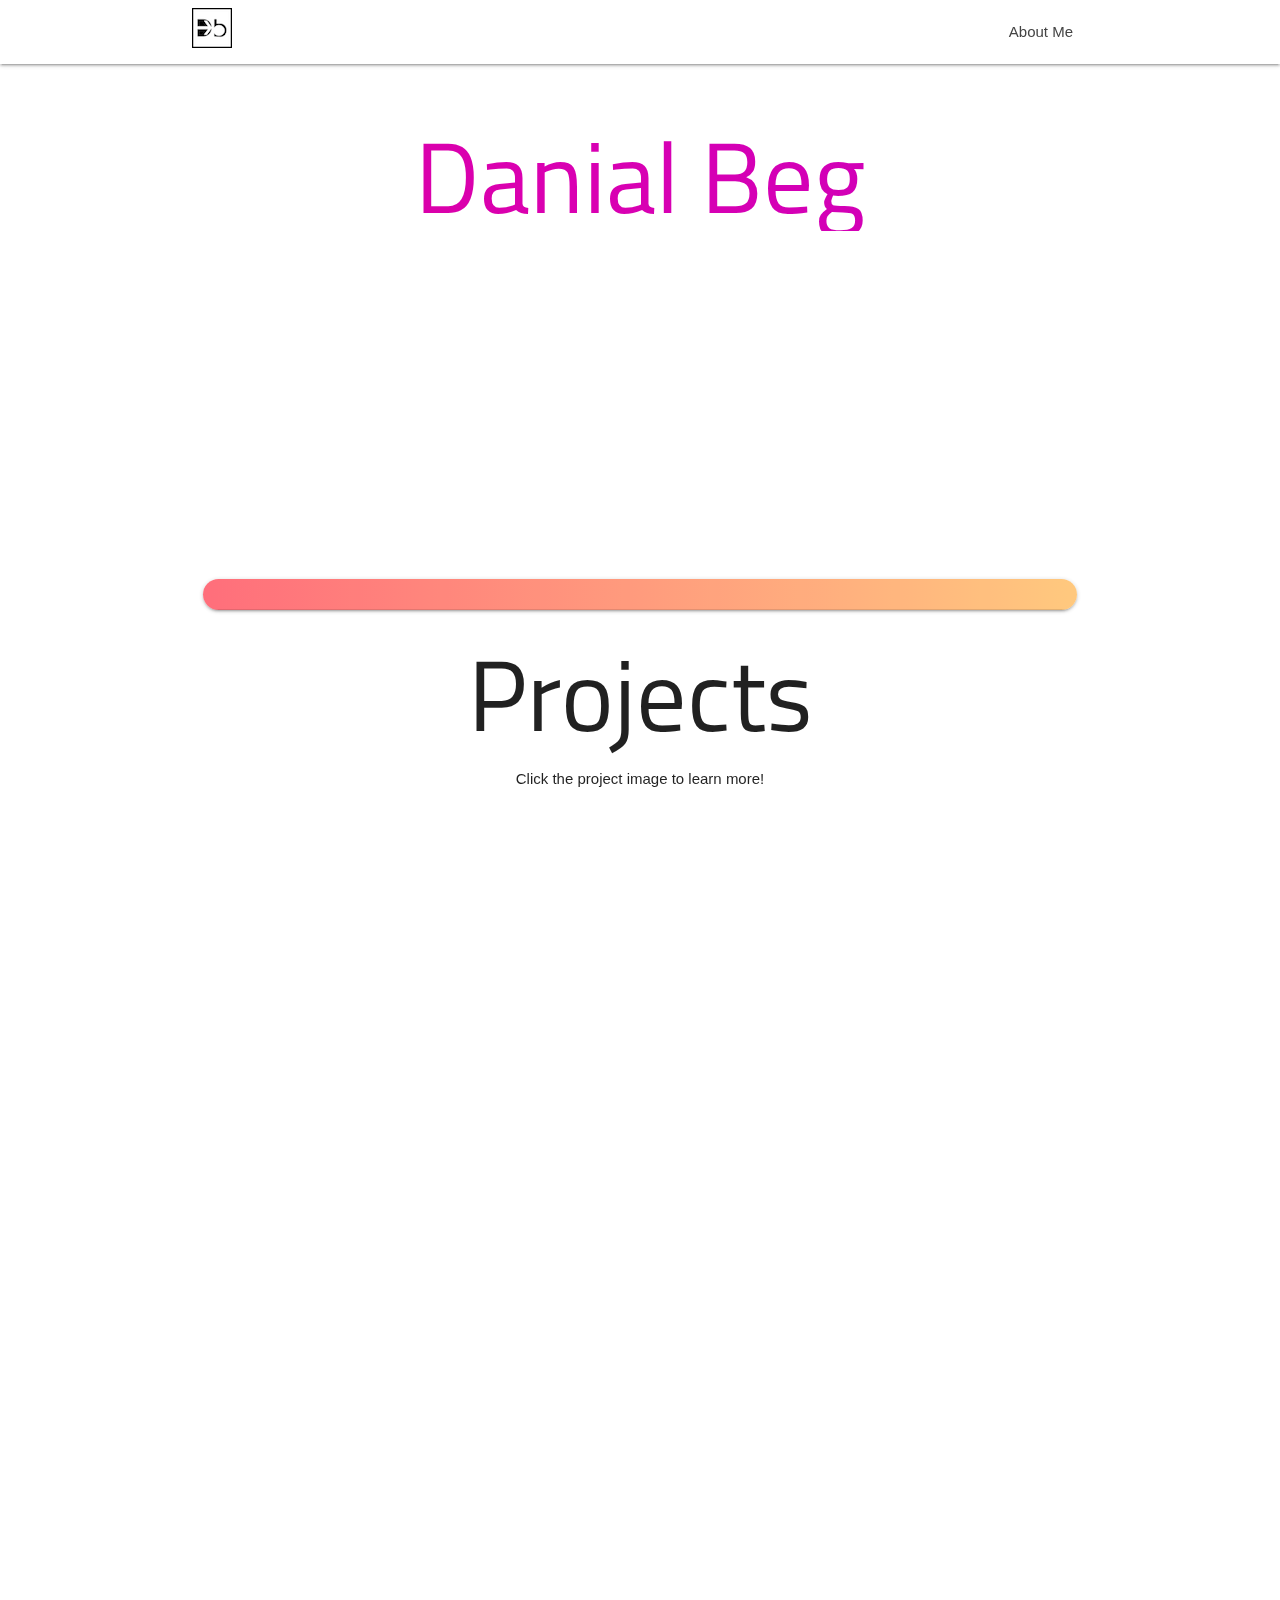
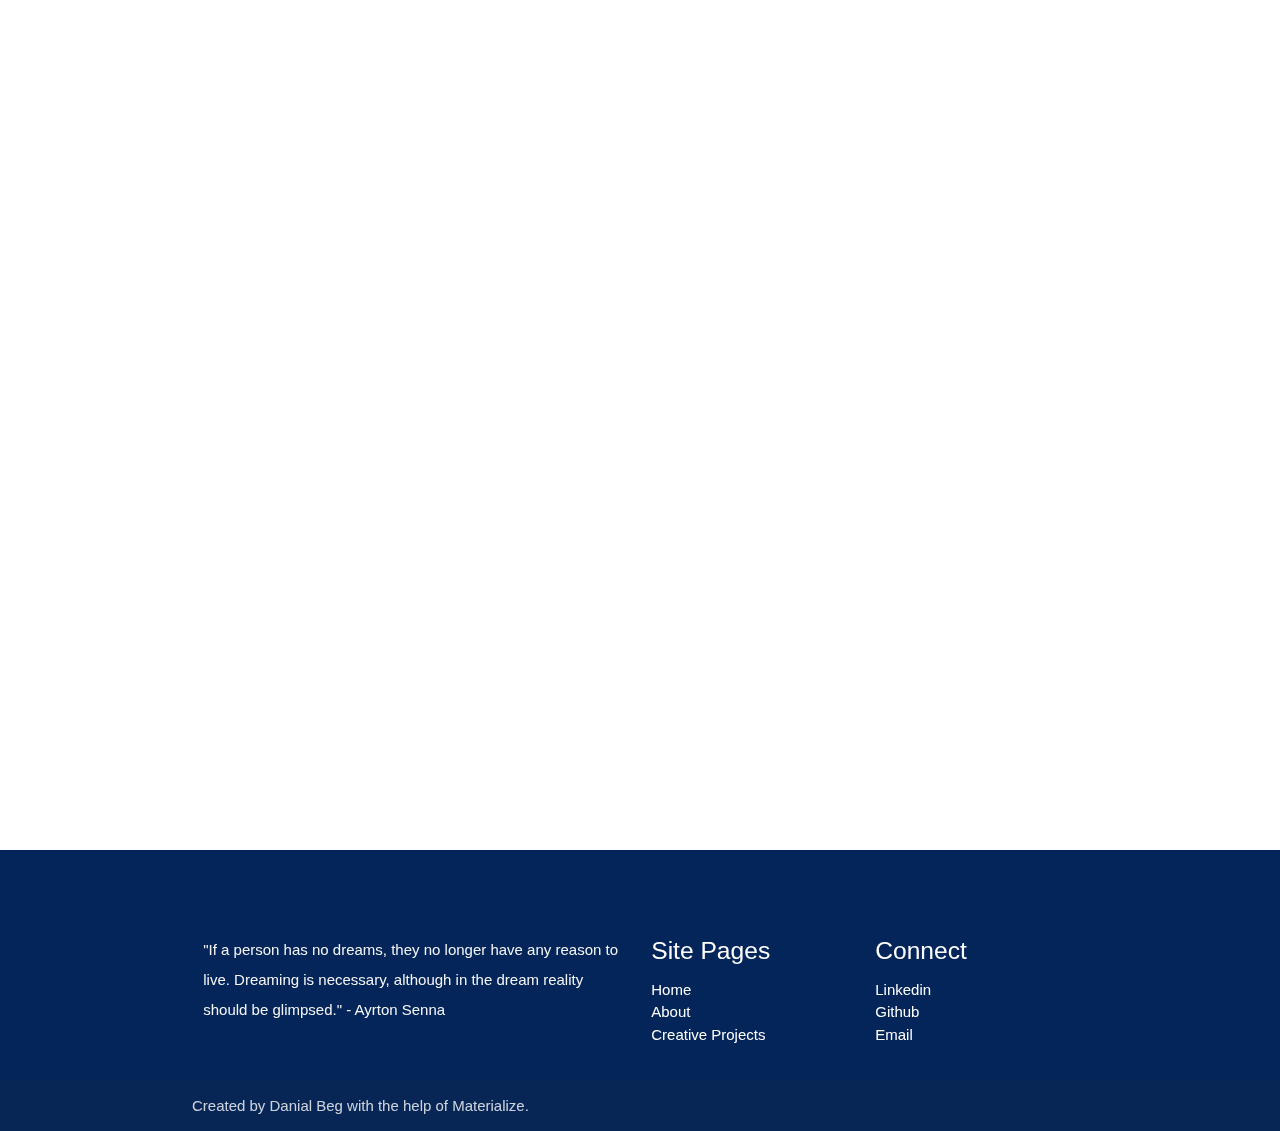
==== index.html @ c94c0625 "Particles Added" ====
<!DOCTYPE html>
<html lang="en">
<head>
  <meta http-equiv="Content-Type" content="text/html; charset=UTF-8"/>
  <meta name="viewport" content="width=device-width, initial-scale=1"/>
  <link rel="icon" href="icon.png">
  <title>Danial's Portfolio</title>

  <!-- CSS  -->
  <link href="https://fonts.googleapis.com/icon?family=Material+Icons" rel="stylesheet">
  <link href="css/materialize.css" type="text/css" rel="stylesheet" media="screen,projection"/>
  <link href="css/style.css" type="text/css" rel="stylesheet" media="screen,projection"/>
    <link href="css/animate.css" rel="stylesheet" />
  <link rel="stylesheet" href="https://use.fontawesome.com/releases/v5.4.2/css/all.css" integrity="sha384-/rXc/GQVaYpyDdyxK+ecHPVYJSN9bmVFBvjA/9eOB+pb3F2w2N6fc5qB9Ew5yIns" crossorigin="anonymous">
  <link href="https://fonts.googleapis.com/css?family=Indie+Flower" rel="stylesheet">
  <meta name="theme-color" content="#db5945">
<link href="https://fonts.googleapis.com/css?family=Titillium+Web:900" rel="stylesheet">
</head>

<body>  
  <nav class="white" role="navigation">
    <div class="nav-wrapper container">
      <a id="logo-container" href="index" class="brand-logo"><img class = "moveimage" src="site-logo.png" width = "40" height = "40"></a>
      <ul class="right hide-on-med-and-down">
        <li><a href="about">About Me</a></li>
      </ul>

      <ul id="nav-mobile" class="sidenav">
        <li><a href="index">Home</a></li>
        <li><a href="about">About Me</a></li> 
      </ul>
      <a href="#" data-target="nav-mobile" class="sidenav-trigger"><i class="material-icons">menu</i></a>
    </div>
  </nav>


  <div id="index-banner" class="parallax-container" >
    <div class="section no-pad-bot">
      <div class="container">
        <br><br>
        <h1 class="header center white-text intro ">Danial Beg</h1>
        <div class="row center">
          <h5 class="header col s12 light">Here you will find a collection of some of my interests. Everything from Computer Science projects to hobbies such as car photography and film making.</h5>
          
        </div>
        <div class="row center">
          <!-- <a href="http://materializecss.com/getting-started.html" id="download-button" class="btn-large waves-effect waves-light teal lighten-1">Get Started</a> -->
        </div>
        <br><br>

      </div>
    </div>
    <div class="parallax"><img class="blur-me" src="home.jpg" width = "1440" height = "960"></div>
  </div>

  <div class="container wow">
    <div class="section">

      <div class="row">
        <div class="col s12 center">
          <table align="center" class="options-contact z-depth-1 animated pulse wow">
            <tr>
              <td class="contact-btn">
                <a href="https://www.linkedin.com/in/danial-beg-b476b1109/" target="_blank" class="white-text">
                      <i class="fab fa-linkedin"></i>
                  </a>
              </td>
              <td class="contact-btn">
                <a href="https://github.com/DanialBeg/" target="_blank" class="white-text">
                      <i class="fab fa-github"></i>
                  </a>
              </td>
              <td class="contact-btn">
                <a href="mailto:dbeg001@ucr.edu" class="white-text">
                      <i class="fas fa-envelope"></i>
                  </a>
              </td>

            </tr>
          </table>
          <h3><i class="mdi-content-send brown-text"></i></h3>
          <h4 class="important-text" id="project-header">Projects</h4>
          <p class="middle-align light"> Click the project image to learn more! </p>
          <br>
          <br>
          <div class="z-depth-2 round-corner padding-def gold-border-sect  animated pulse wow">
            <p>
              <a href="https://github.com/DanialBeg/SunTracking" target = "_blank">
              <i class="fas fa-sun sun"></i>
              </a>
              <h4 class = "center white-text important-text">Sun Tracking UCSD</h4>
            </p>
            <p class="middle-align light white-text"> This is a project I did in the my summer of my senior year in highschool. I worked at a lab in the Center of Energy Research (CER) at 
            UCSD. There I was tasked on working on a team in making a program that tracked the sun throughout the day. This system would be utilizied to help predict weather as 
            well-continued objects blocking the sun would be read in by this system. We utilized Python to make a computer webcam distnguish the sun from other objects (clouds
            and such) using Computer Vision (CV). </p>
            <i class="fab fa-python white-text lang-used"></i>
          </div>
          <br>
          <br>
          <div class="z-depth-2 round-corner padding-def tc-border-sect animated pulse wow">
          <p>
            <a href="http://technologicoders.weebly.com/" target = "_blank">
            <img border="0" alt="Technologicoders" src="tc.png" width="100" height="100">
            </a>
            <h4 class = "center white-text important-text">Technologicoders</h4>
          </p>
          <p class="middle-align light white-text"> Worked with a group of (mostly underprivileged) kids to help expand their knowledge
          about technology (software and hardware). I also organized workshops where kids were taught how to build a computer and organized private tutoring lessons to help them learn coding languages such as Java and Python. Computer Science is becoming such an important field that I think everyone should have exposure to it, 
          even people who might not have a computer in their house.</p>
            <i class="fab fa-python white-text lang-used"></i>
            <i class="fab fa-java white-text lang-used"></i>

        </div>
          <br>
          <br>
          <div class="z-depth-2 round-corner padding-def black-border-sect animated pulse wow">
          <p>
            <a href="https://www.instagram.com/hyperchargedvideos/" target = "_blank">
            <img border="0" alt="Hypercharged" src="hypercharged.png" width="100" height="100">
            </a>
            <h4 class = "center white-text important-text">Hypercharged</h4>
          </p>
            <p class="middle-align light white-text"> This is a media group that I started with some of my highschool friends centered around something we all were passionate about: cars.
            Hypercharged makes YouTube videos and also does automotive photography (most of the work is on Instagram, click the link to check it out!). I am responsible for the
          majority of the video editing as well as photography for the group's Instagram. </p>
          <i class="fab fa-youtube white-text lang-used"></i>

      </div>
        </div>
      </div>

    </div>
  </div>

    <div class="parallax-container valign-wrapper">
    <div class="section no-pad-bot">
      <div class="container">
        <div class="row center">
          <h5 class="header col s12 light"></h5>
        </div>
      </div>
    </div>
    <div class="parallax"><img src="homeLower.jpg" width = "1440" height = "960" alt="Unsplashed background img 2"></div>
  </div>

  <!-- <div class="container">
    <div class="section">
  
      <div class="row">
        <div class="col s12 m4">
          <div class="icon-block">
            <h2 class="center brown-text"><i class="material-icons">flash_on</i></h2>
            <h5 class="center">Speeds up development</h5>

            <p class="light">We did most of the heavy lifting for you to provide a default stylings that incorporate our custom components. Additionally, we refined animations and transitions to provide a smoother experience for developers.</p>
          </div>
        </div>

        <div class="col s12 m4">
          <div class="icon-block">
            <h2 class="center brown-text"><i class="material-icons">group</i></h2>
            <h5 class="center">User Experience Focused</h5>

            <p class="light">By utilizing elements and principles of Material Design, we were able to create a framework that incorporates components and animations that provide more feedback to users. Additionally, a single underlying responsive system across all platforms allow for a more unified user experience.</p>
          </div>
        </div>

        <div class="col s12 m4">
          <div class="icon-block">
            <h2 class="center brown-text"><i class="material-icons">settings</i></h2>
            <h5 class="center">Easy to work with</h5>

            <p class="light">We have provided detailed documentation as well as specific code examples to help new users get started. We are also always open to feedback and can answer any questions a user may have about Materialize.</p>
          </div>
        </div>
      </div>

    </div>
  </div> -->
<div  id="particles-js">
</div>
<footer class="page-footer navyblue" >
    <div class="container">
      <div class="row">
        <div class="col l6 s12">
          <p class="grey-text text-lighten-4">"If a person has no dreams, they no longer have any reason to live. Dreaming is necessary, although in the dream reality should be glimpsed." - Ayrton Senna</p>


        </div>
        <div class="col l3 s12">
          <h5 class="white-text">Site Pages</h5>
          <ul>
            <li><a class="white-text" href="index">Home</a></li>
            <li><a class="white-text" href="about">About</a></li>
            <li><a class="white-text" href="creative">Creative Projects</a></li>
            <!-- <li><a class="white-text" href="#!">Link 4</a></li> -->
          </ul>
        </div>
        <div class="col l3 s12">
          <h5 class="white-text">Connect</h5>
          <ul>
            <li><a class="white-text" href="https://www.linkedin.com/in/danial-beg-b476b1109/" target = "_blank">Linkedin</a></li>
            <li><a class="white-text" href="https://github.com/DanialBeg" target = "_blank">Github</a></li>
            <li><a class="white-text" href="mailto:dbeg001@ucr.edu">Email</a></li>
            <!--<li><a class="white-text" href="#!">Link 4</a></li>-->
          </ul>
        </div>
      </div>
    </div>
    <div class="footer-copyright">
      <div class="container">
      Created by Danial Beg with the help of Materialize.
      </div>
    </div>
  </footer>


  <!--  Scripts-->
  <script src="https://code.jquery.com/jquery-2.1.1.min.js"></script>
  <script src="js/materialize.js"></script>
  <script src="js/init.js"></script>
  <script src="https://cdnjs.cloudflare.com/ajax/libs/wow/1.1.2/wow.min.js"></script>
              <script>
              new WOW({
                      boxClass:     'wow',      // default
                      animateClass: 'animated', // default
                      offset:       200,   
                      mobile:       true,       // default
                      live:         true        // default
              }).init();

              </script>
  <script src="js/particles.js"></script>

  </body>
</html>
---- css/style.css ----
/* Custom Stylesheet */
/**
 * Use this file to override Materialize files so you can update
 * the core Materialize files in the future
 *
 * Made By MaterializeCSS.com
 */

nav ul a,
nav .brand-logo {
  color: #444;
}
html, body {
    max-width: 100%;
    overflow-x: hidden;
}
p {
  line-height: 2rem;
}

.sidenav-trigger {
  color: #26a69a;
}

.parallax-container {
  min-height: 380px;
  line-height: 0;
  /* height: auto !important; */
  color: rgba(255,255,255,.9);
  position: relative;

}

.moveimage
{
    position: relative;
    top: 5px;
}
.blur-me {
  filter: blur(6px);
}

.movepic
{
    position: relative;
    top: 50px;
}

  .parallax-container .section {
    width: 100%;
  }
#particles-js {
  background: #042559;
  height: 50px;
}
.navyblue {
    background: #042559;
}
 .intro {
  font-family: 'Titillium Web', sans-serif;
  font-size: 100px !important;
  color: #f35626;
  height: auto;
  background: linear-gradient(225deg, #ff0000, #ffb300, #ffe000, #00da1b, #009dda, #001fda, #a200da, #da00b1, #da003c);
  background-size: 1800% 1800%;
  -webkit-animation: hue-infinite 49s ease infinite;
  -moz-animation: hue-infinite 49s ease infinite;
  -o-animation: hue-infinite 49s ease infinite;
  animation: hue-infinite 49s ease infinite;

    -webkit-background-clip: text;
    -webkit-text-fill-color: transparent;
 }
.background1{
  min-height: 380px;
  line-height: 0;
  height: auto;
  color: rgba(255,255,255,.9);
  width: 100%;

}

@media only screen and (max-width : 992px) {
  .parallax-container .section {
    position: absolute;
    top: 40%;
  }
  #index-banner .section {
    top: 10%;
  }
}

@media only screen and (max-width : 600px) {
  #index-banner .section {
    top: 0;
  }
}

.icon-block {
  padding: 0 15px;
}
.icon-block .material-icons {
  font-size: inherit;
}

footer.page-footer {
  margin: 0;
}

.sun {
  color: white;
  font-size: 120px;
}

.options-contact {
  overflow: hidden;
  border-radius: 25px;
  background: #ff5f6d; /* fallback for old browsers */
  background: -webkit-linear-gradient(to right, #ff5f6d, #ffc371); /* Chrome 10-25, Safari 5.1-6 */
  background: linear-gradient(to right, #ff5f6d, #ffc371); /* W3C, IE 10+/ Edge, Firefox 16+, Chrome 26+, Opera 12+, Safari 7+ */
  transition: all 0.2s ease-in-out;
  opacity: 0.9;

}
@-webkit-keyframes hue-infinite {
    0%{background-position:73% 0%}
    50%{background-position:28% 100%}
    100%{background-position:73% 0%}
}
@-moz-keyframes hue-infinite {
    0%{background-position:73% 0%}
    50%{background-position:28% 100%}
    100%{background-position:73% 0%}
}
@-o-keyframes hue-infinite {
    0%{background-position:73% 0%}
    50%{background-position:28% 100%}
    100%{background-position:73% 0%}
}
@keyframes hue-infinite { 
    0%{background-position:73% 0%}
    50%{background-position:28% 100%}
    100%{background-position:73% 0%}
}
.options-contact:hover {
  opacity: 1;
  transition: all 0.2s ease-in-out;
}
.contact-btn {
  text-align: center;
  font-size: 35px;
}
.padding-def {
  padding: 10px !important;
}
.round-corner {
  border-radius: 15px !important;
}
.gold-border-sect {
    /*border: 3px solid #FFDF00;*/
    background: #F7971E;  /* fallback for old browsers */
    background: -webkit-linear-gradient(to right, #FFD200, #F7971E);  /* Chrome 10-25, Safari 5.1-6 */
    background: linear-gradient(to right, #FFD200, #F7971E); /* W3C, IE 10+/ Edge, Firefox 16+, Chrome 26+, Opera 12+, Safari 7+ */
}
.tc-border-sect {
  /*border: 3px solid #0071bb;*/
  background: #7F00FF;  /* fallback for old browsers */
  background: -webkit-linear-gradient(to top, #E100FF, #7F00FF);  /* Chrome 10-25, Safari 5.1-6 */
  background: linear-gradient(to top, #E100FF, #7F00FF); /* W3C, IE 10+/ Edge, Firefox 16+, Chrome 26+, Opera 12+, Safari 7+ */

}
.important-text {
  font-family: 'Titillium Web', sans-serif;
}
#project-header {
  font-size: 100px;
}
.lang-used {
  font-size: 35px !important;
}
.black-border-sect {
    /*border: 3px solid #000;*/
    background: #000000;  /* fallback for old browsers */
    background: -webkit-linear-gradient(to bottom, #434343, #000000);  /* Chrome 10-25, Safari 5.1-6 */
    background: linear-gradient(to bottom, #434343, #000000); /* W3C, IE 10+/ Edge, Firefox 16+, Chrome 26+, Opera 12+, Safari 7+ */

}
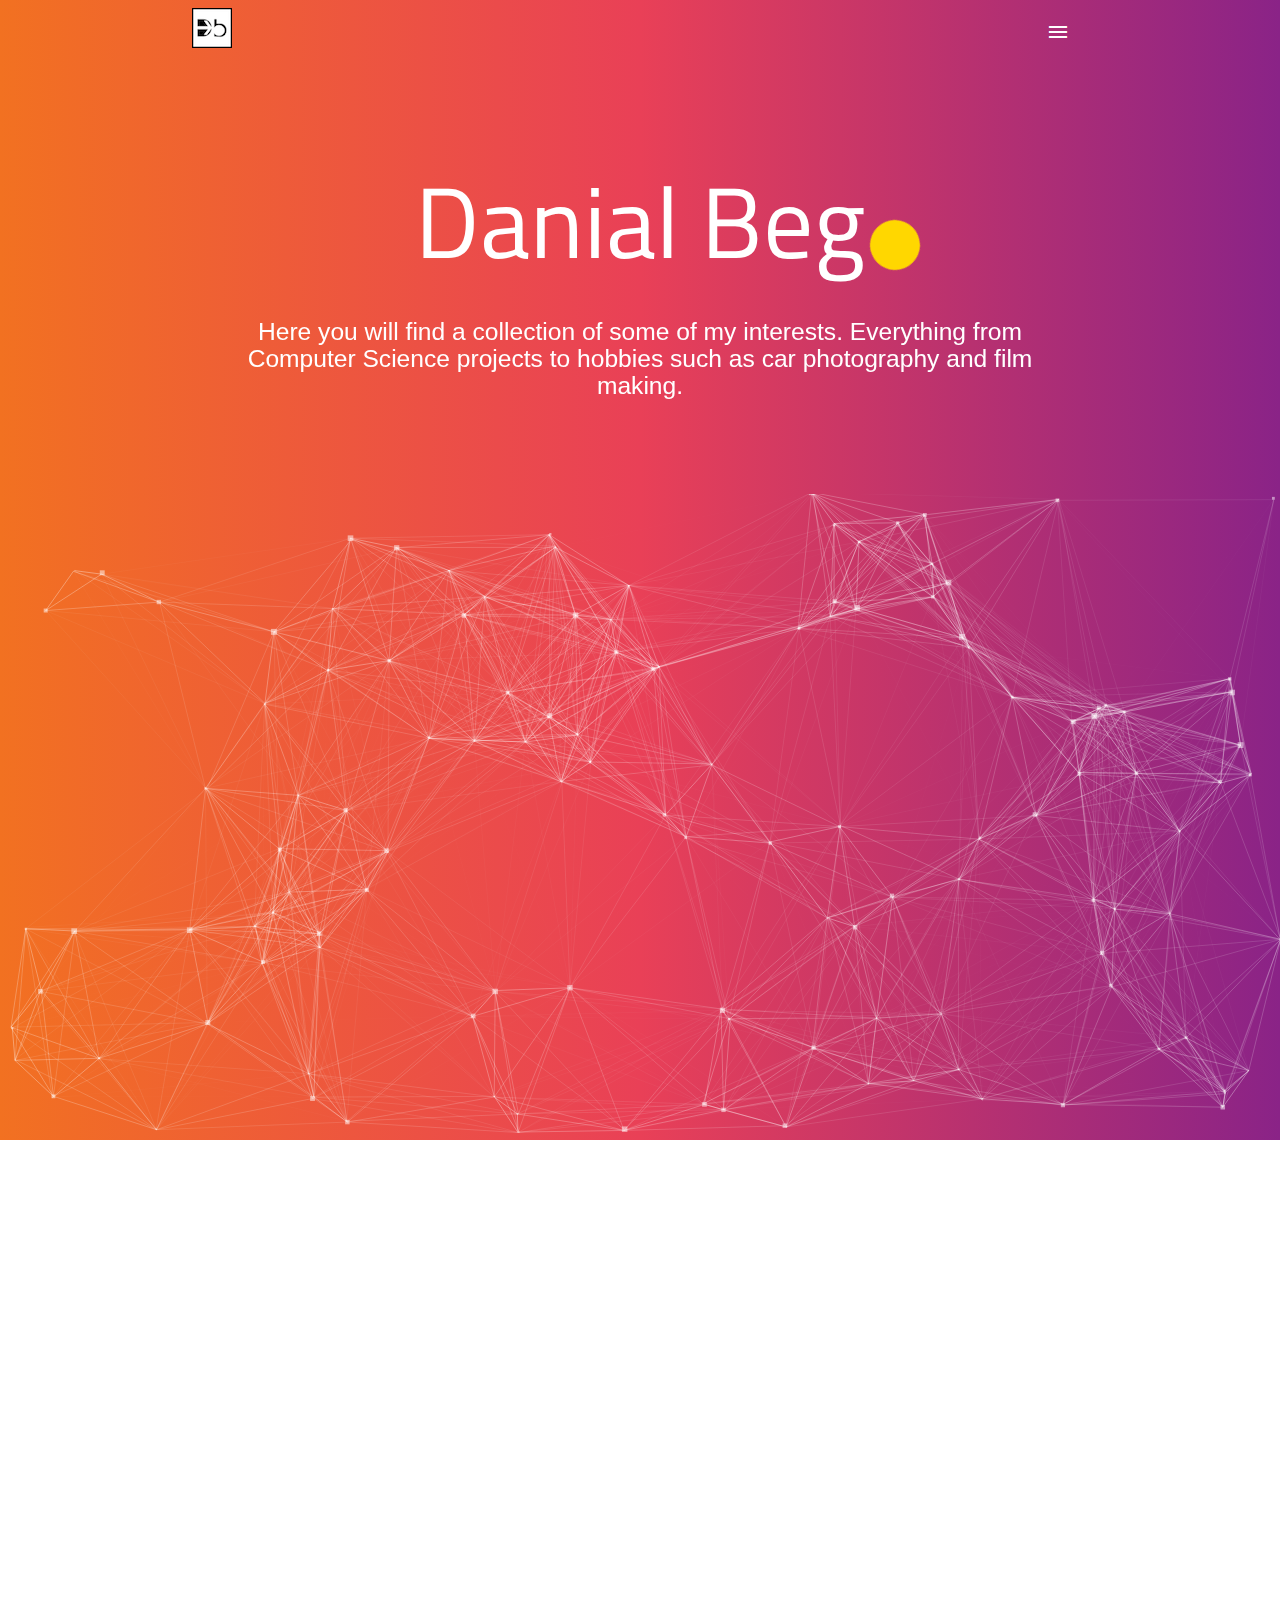
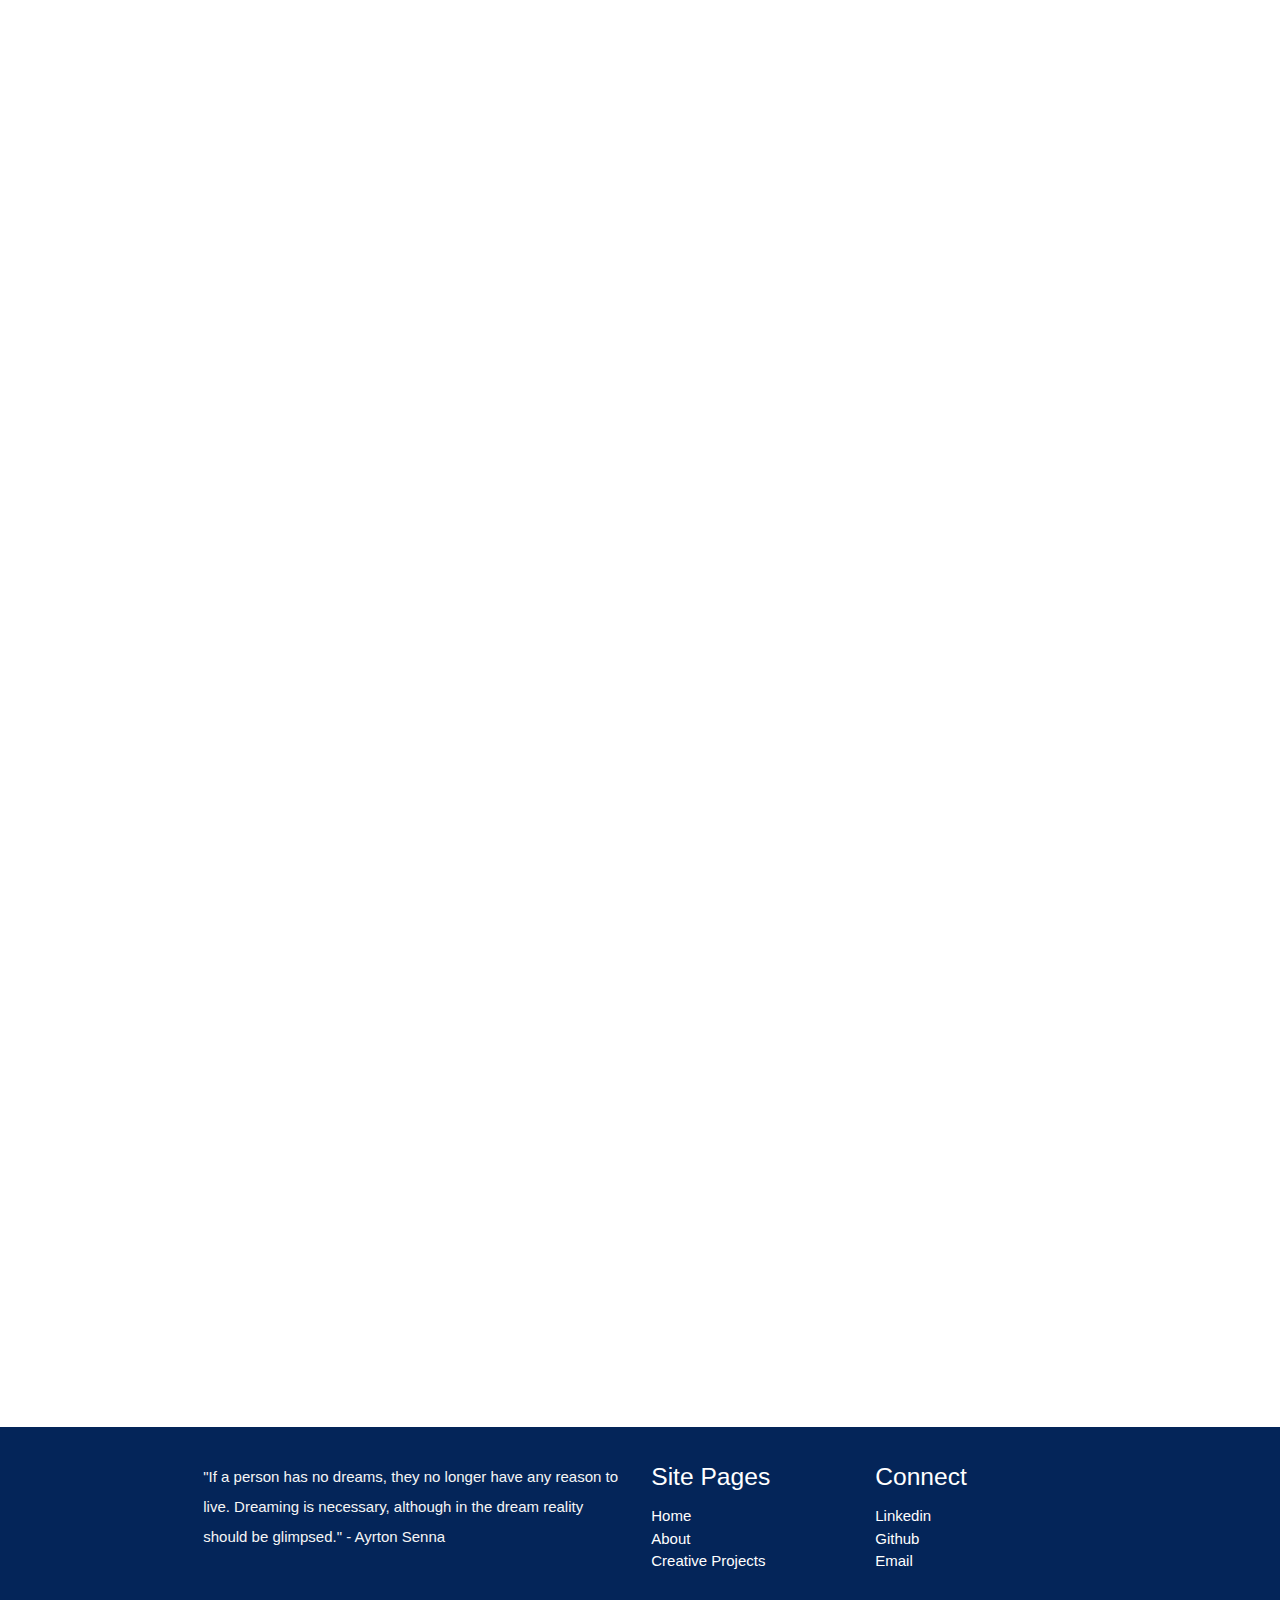
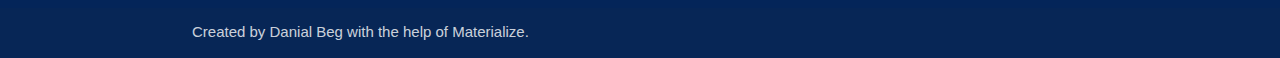
==== commit 8a2337cb: "Rellax & Scroll Features" ====
--- a/index.html
+++ b/index.html
@@ -13,34 +13,35 @@
     <link href="css/animate.css" rel="stylesheet" />
   <link rel="stylesheet" href="https://use.fontawesome.com/releases/v5.4.2/css/all.css" integrity="sha384-/rXc/GQVaYpyDdyxK+ecHPVYJSN9bmVFBvjA/9eOB+pb3F2w2N6fc5qB9Ew5yIns" crossorigin="anonymous">
   <link href="https://fonts.googleapis.com/css?family=Indie+Flower" rel="stylesheet">
-  <meta name="theme-color" content="#db5945">
+  <meta name="theme-color" content="#042559">
 <link href="https://fonts.googleapis.com/css?family=Titillium+Web:900" rel="stylesheet">
 </head>
 
 <body>  
-  <nav class="white" role="navigation">
+
+  <nav class="transparent" role="navigation">
     <div class="nav-wrapper container">
       <a id="logo-container" href="index" class="brand-logo"><img class = "moveimage" src="site-logo.png" width = "40" height = "40"></a>
-      <ul class="right hide-on-med-and-down">
-        <li><a href="about">About Me</a></li>
-      </ul>
+      
 
       <ul id="nav-mobile" class="sidenav">
         <li><a href="index">Home</a></li>
         <li><a href="about">About Me</a></li> 
       </ul>
-      <a href="#" data-target="nav-mobile" class="sidenav-trigger"><i class="material-icons">menu</i></a>
+      <a href="#" data-target="nav-mobile" class="sidenav-trigger show-on-large right"><i class="material-icons white-text">menu</i></a>
     </div>
   </nav>
 
 
-  <div id="index-banner" class="parallax-container" >
+  <div class="index-banner" id="particles-js" >
     <div class="section no-pad-bot">
-      <div class="container">
+<div class="circle" style="transform: translate3d(0px, -209px, 0px) rotate(45deg)">
+</div>
+      <div class="container rellax" data-rellax-speed="-4">
         <br><br>
-        <h1 class="header center white-text intro ">Danial Beg</h1>
+        <h1 class="header center white-text intro " >Danial Beg</h1>
         <div class="row center">
-          <h5 class="header col s12 light">Here you will find a collection of some of my interests. Everything from Computer Science projects to hobbies such as car photography and film making.</h5>
+          <h5 class="header col s12 light white-text">Here you will find a collection of some of my interests. Everything from Computer Science projects to hobbies such as car photography and film making.</h5>
           
         </div>
         <div class="row center">
@@ -50,9 +51,7 @@
 
       </div>
     </div>
-    <div class="parallax"><img class="blur-me" src="home.jpg" width = "1440" height = "960"></div>
   </div>
-
   <div class="container wow">
     <div class="section">
 
@@ -178,8 +177,7 @@
 
     </div>
   </div> -->
-<div  id="particles-js">
-</div>
+
 <footer class="page-footer navyblue" >
     <div class="container">
       <div class="row">
@@ -232,6 +230,7 @@
 
               </script>
   <script src="js/particles.js"></script>
+  <script src="js/rellax.js"></script>
 
   </body>
 </html>
--- a/css/style.css
+++ b/css/style.css
@@ -9,11 +9,31 @@
 nav ul a,
 nav .brand-logo {
   color: #444;
+
+}
+nav {
+   background: background: #8A2387;  /* fallback for old browsers */
+background: -webkit-linear-gradient(to right, #F27121, #E94057, #8A2387);  /* Chrome 10-25, Safari 5.1-6 */
+background: linear-gradient(to right, #F27121, #E94057, #8A2387); /* W3C, IE 10+/ Edge, Firefox 16+, Chrome 26+, Opera 12+, Safari 7+ */
+}
+.circle {
+  background: gold;
+  border-radius: 50%;
+  width: 50px;
+  height: 50px;
+  z-index: 1000;
+  position: absolute;
+  margin-left: 68%;
+  margin-top: 350px;
 }
 html, body {
-    max-width: 100%;
-    overflow-x: hidden;
-}
+  max-width: 100%;
+  overflow-x: hidden;
+}
+.transparent {
+  color: transparent;
+}
+
 p {
   line-height: 2rem;
 }
@@ -50,8 +70,9 @@
     width: 100%;
   }
 #particles-js {
-  background: #042559;
-  height: 50px;
+  background: background: #8A2387;  /* fallback for old browsers */
+background: -webkit-linear-gradient(to right, #F27121, #E94057, #8A2387);  /* Chrome 10-25, Safari 5.1-6 */
+background: linear-gradient(to right, #F27121, #E94057, #8A2387); /* W3C, IE 10+/ Edge, Firefox 16+, Chrome 26+, Opera 12+, Safari 7+ */
 }
 .navyblue {
     background: #042559;
@@ -61,6 +82,7 @@
   font-size: 100px !important;
   color: #f35626;
   height: auto;
+  /*
   background: linear-gradient(225deg, #ff0000, #ffb300, #ffe000, #00da1b, #009dda, #001fda, #a200da, #da00b1, #da003c);
   background-size: 1800% 1800%;
   -webkit-animation: hue-infinite 49s ease infinite;
@@ -70,6 +92,7 @@
 
     -webkit-background-clip: text;
     -webkit-text-fill-color: transparent;
+    */
  }
 .background1{
   min-height: 380px;
@@ -85,13 +108,13 @@
     position: absolute;
     top: 40%;
   }
-  #index-banner .section {
+  .index-banner .section {
     top: 10%;
   }
 }
 
 @media only screen and (max-width : 600px) {
-  #index-banner .section {
+  .index-banner .section {
     top: 0;
   }
 }
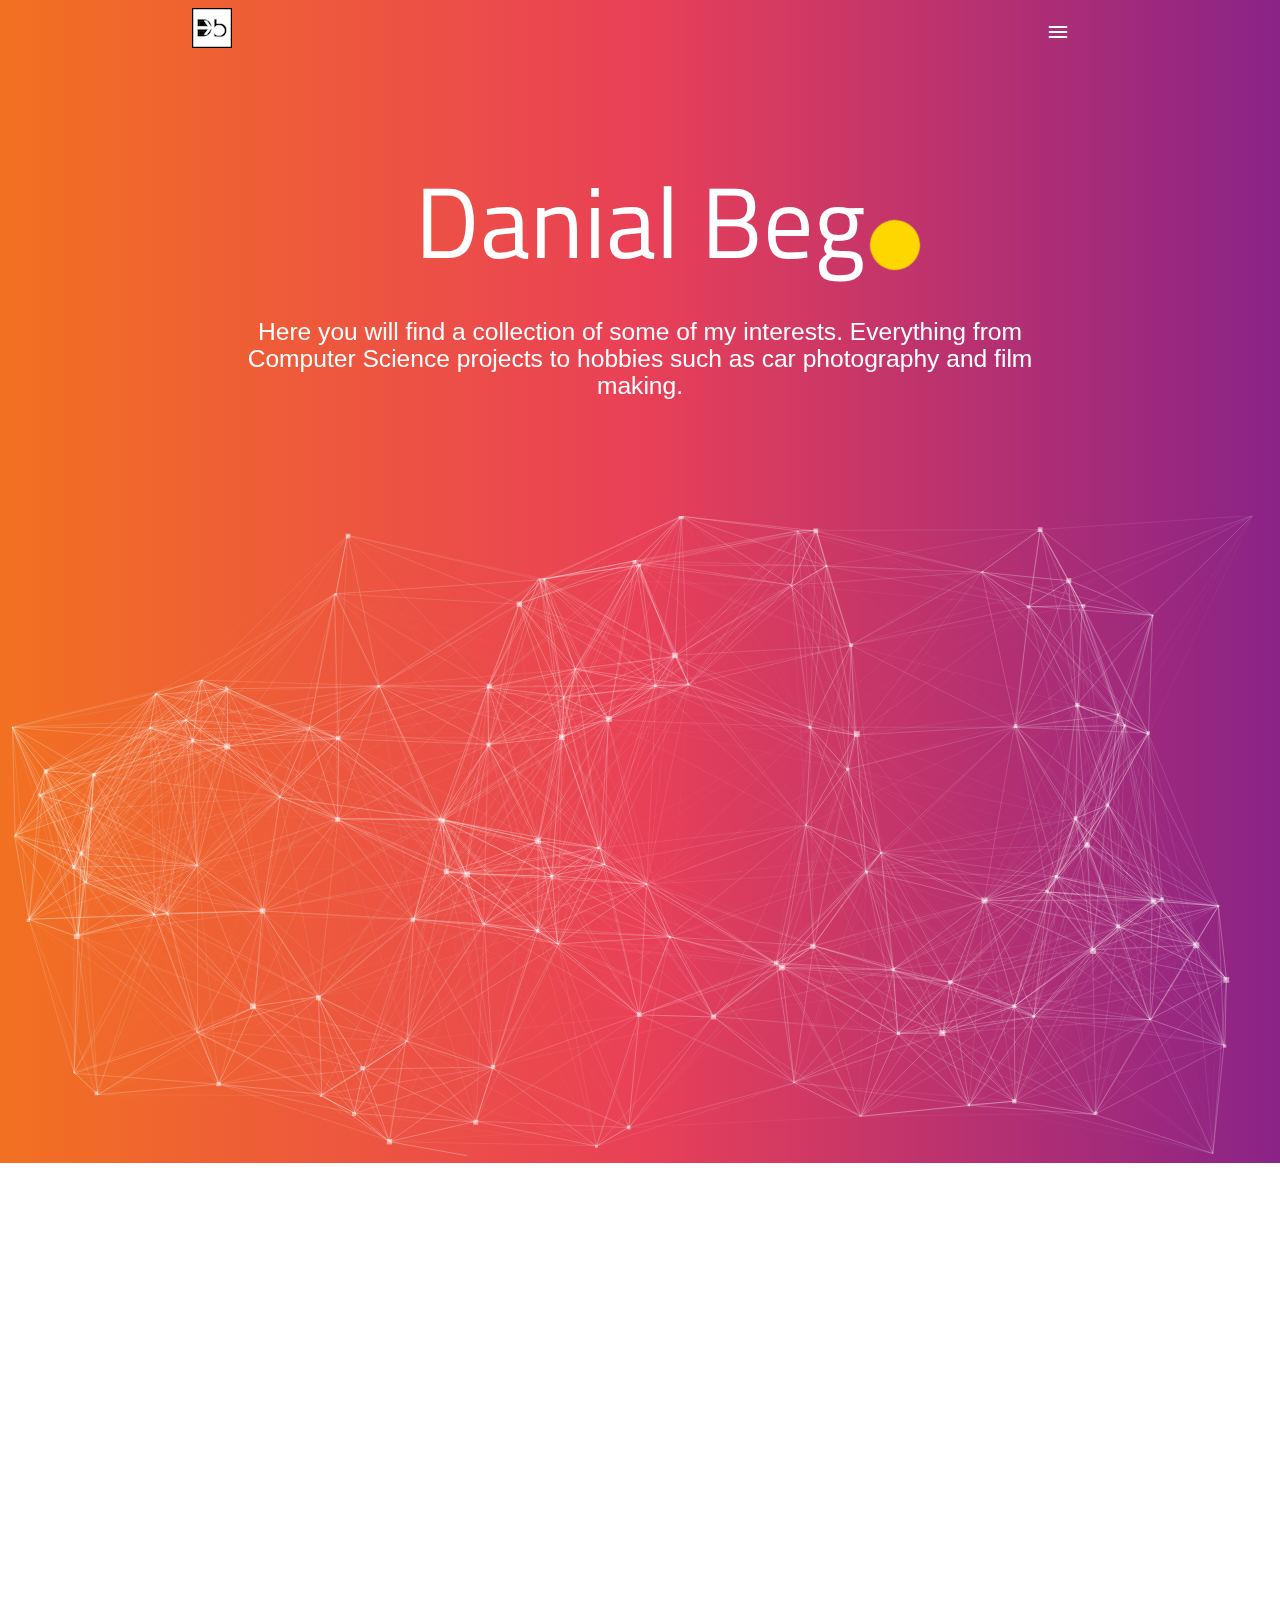
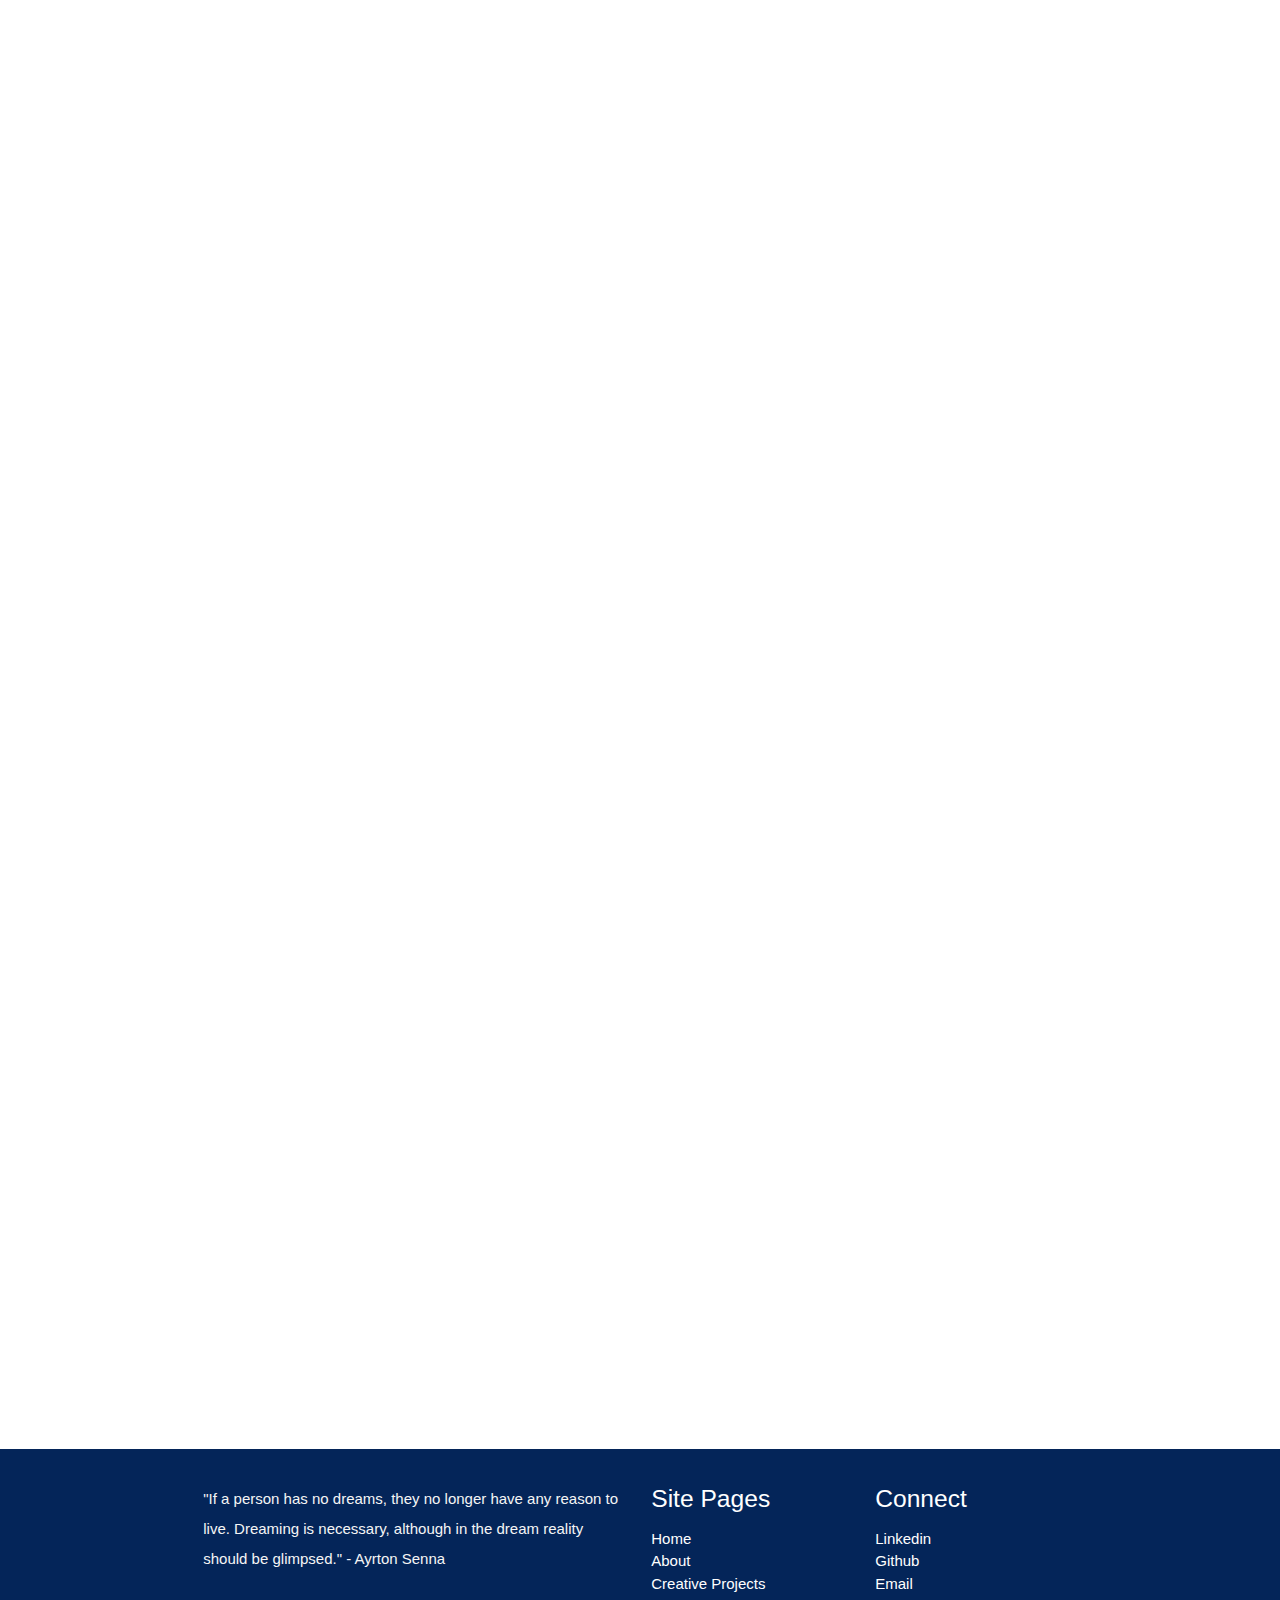
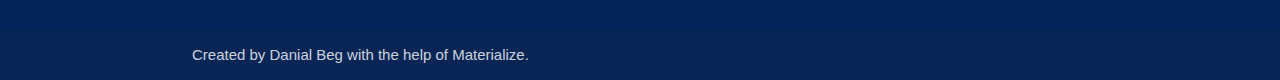
==== commit f8693a0c: "Chev & Other Pages Updated" ====
--- a/index.html
+++ b/index.html
@@ -15,6 +15,8 @@
   <link href="https://fonts.googleapis.com/css?family=Indie+Flower" rel="stylesheet">
   <meta name="theme-color" content="#042559">
 <link href="https://fonts.googleapis.com/css?family=Titillium+Web:900" rel="stylesheet">
+<script src="jquery-3.3.1.min.js"></script>
+
 </head>
 
 <body>  
@@ -45,6 +47,7 @@
           
         </div>
         <div class="row center">
+          <button class="down-btn"><i class="fas fa-chevron-down"></i></button>
           <!-- <a href="http://materializecss.com/getting-started.html" id="download-button" class="btn-large waves-effect waves-light teal lighten-1">Get Started</a> -->
         </div>
         <br><br>
@@ -52,7 +55,7 @@
       </div>
     </div>
   </div>
-  <div class="container wow">
+  <div class="container wow main-body">
     <div class="section">
 
       <div class="row">
--- a/css/style.css
+++ b/css/style.css
@@ -26,6 +26,13 @@
   margin-left: 68%;
   margin-top: 350px;
 }
+.down-btn {
+  font-size: 40px;
+  color: white !important;
+  background: none !important;
+  border: none;
+}
+
 html, body {
   max-width: 100%;
   overflow-x: hidden;
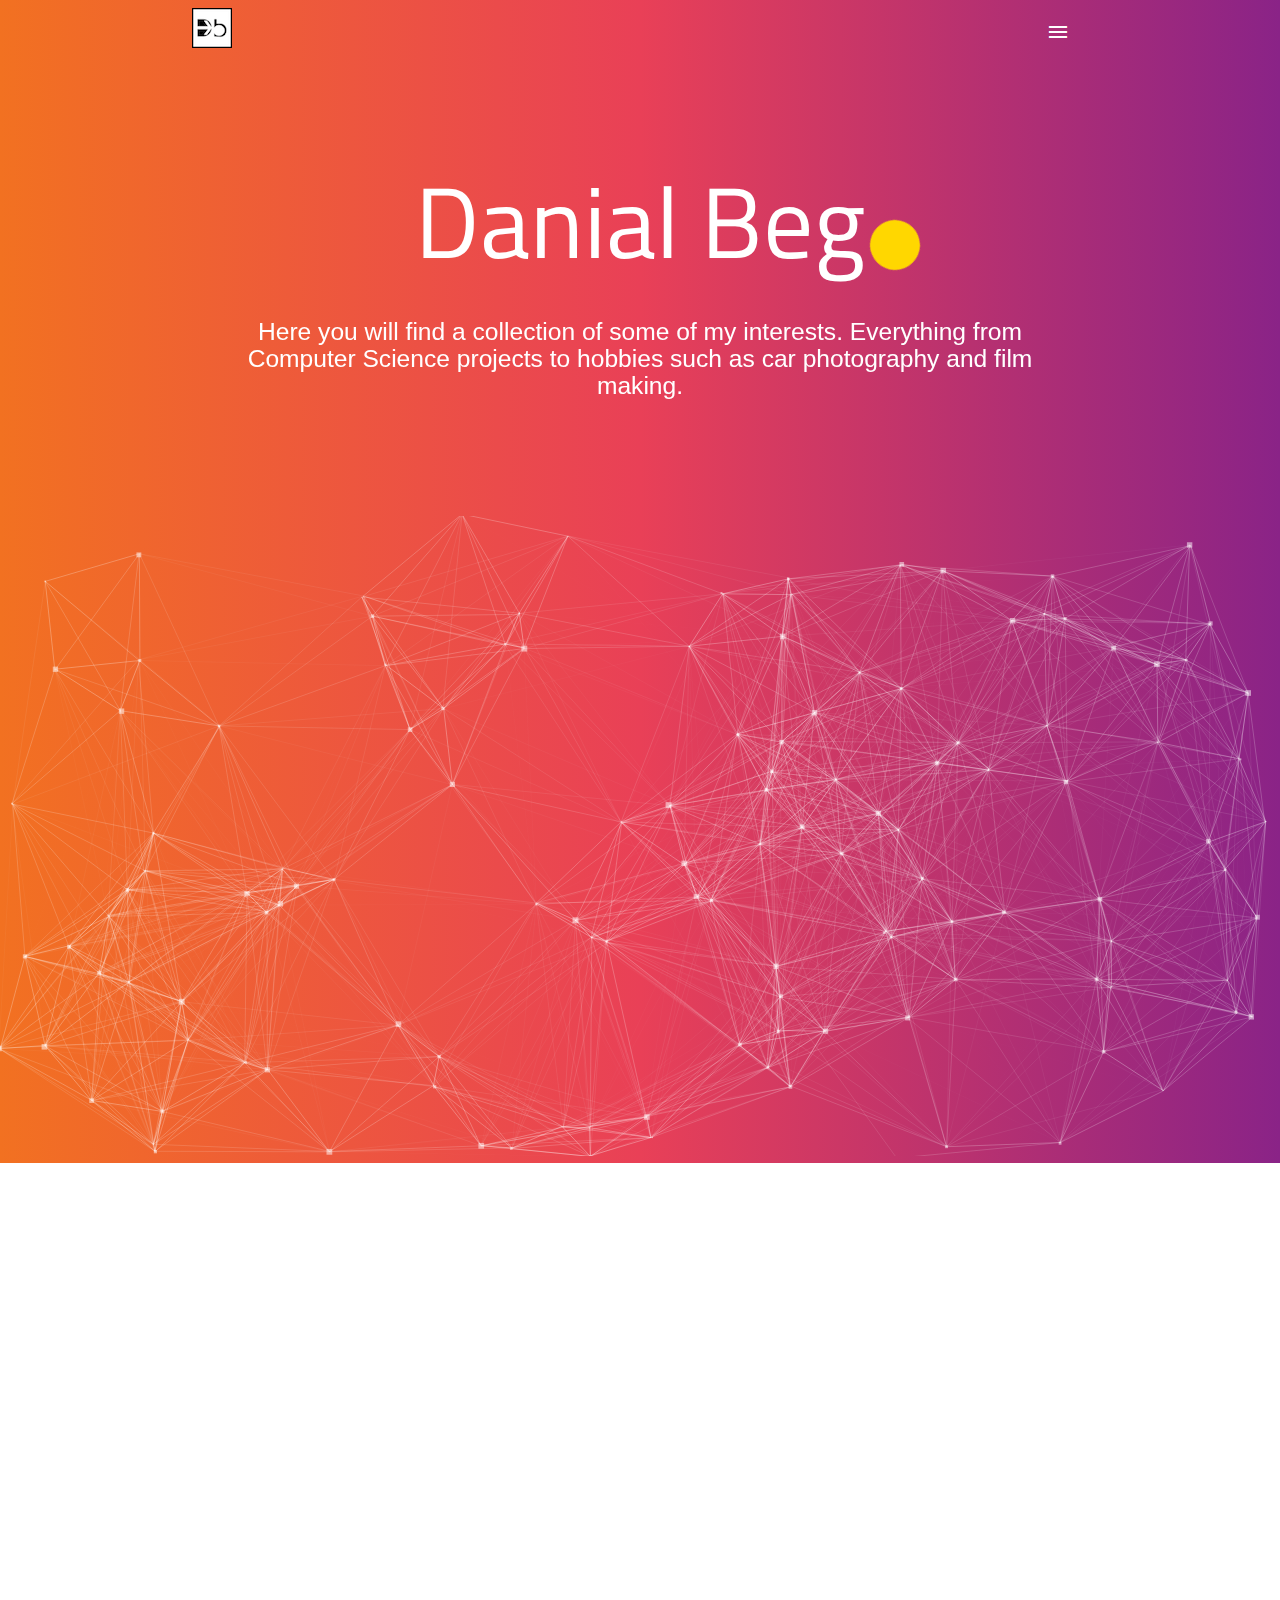
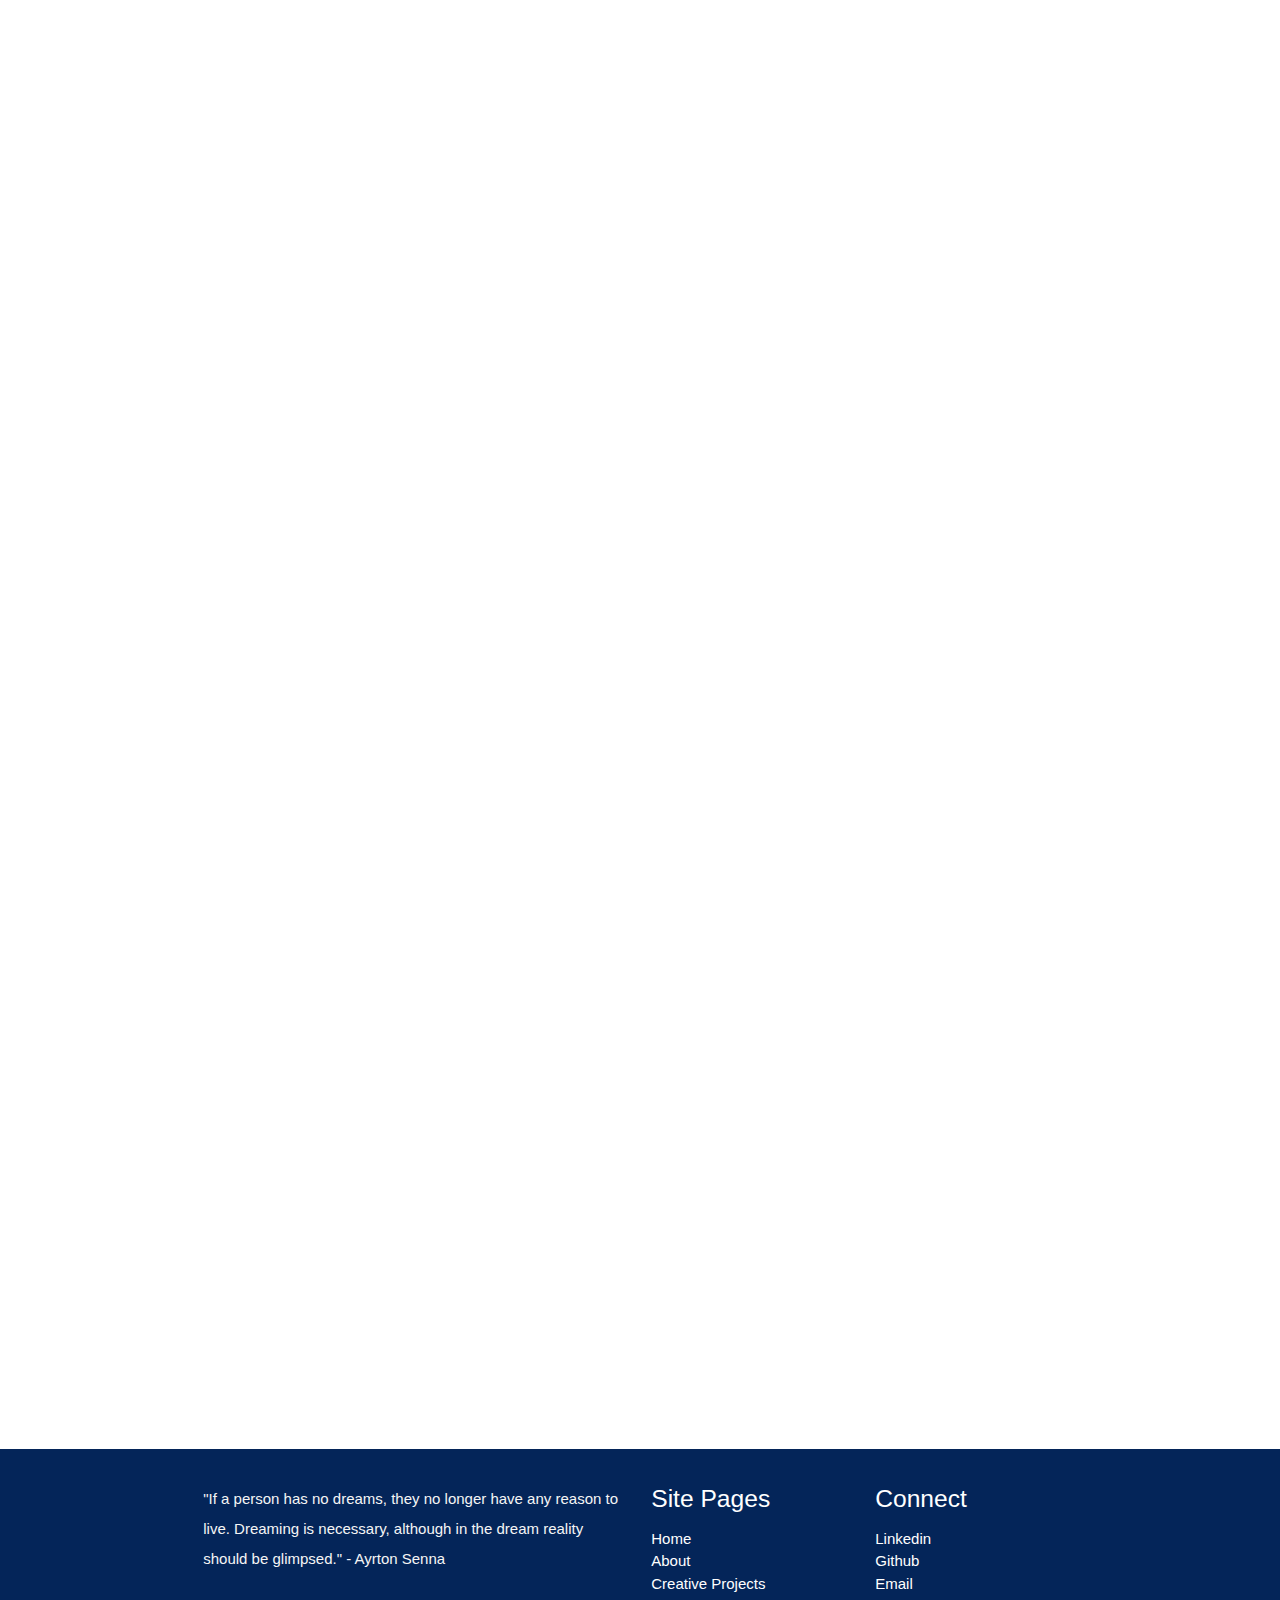
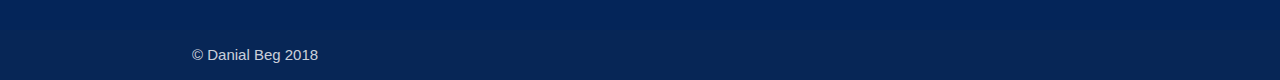
==== commit 10cb6cfe: "Updates spacing" ====
--- a/index.html
+++ b/index.html
@@ -211,7 +211,7 @@
     </div>
     <div class="footer-copyright">
       <div class="container">
-      Created by Danial Beg with the help of Materialize.
+      © Danial Beg 2018
       </div>
     </div>
   </footer>
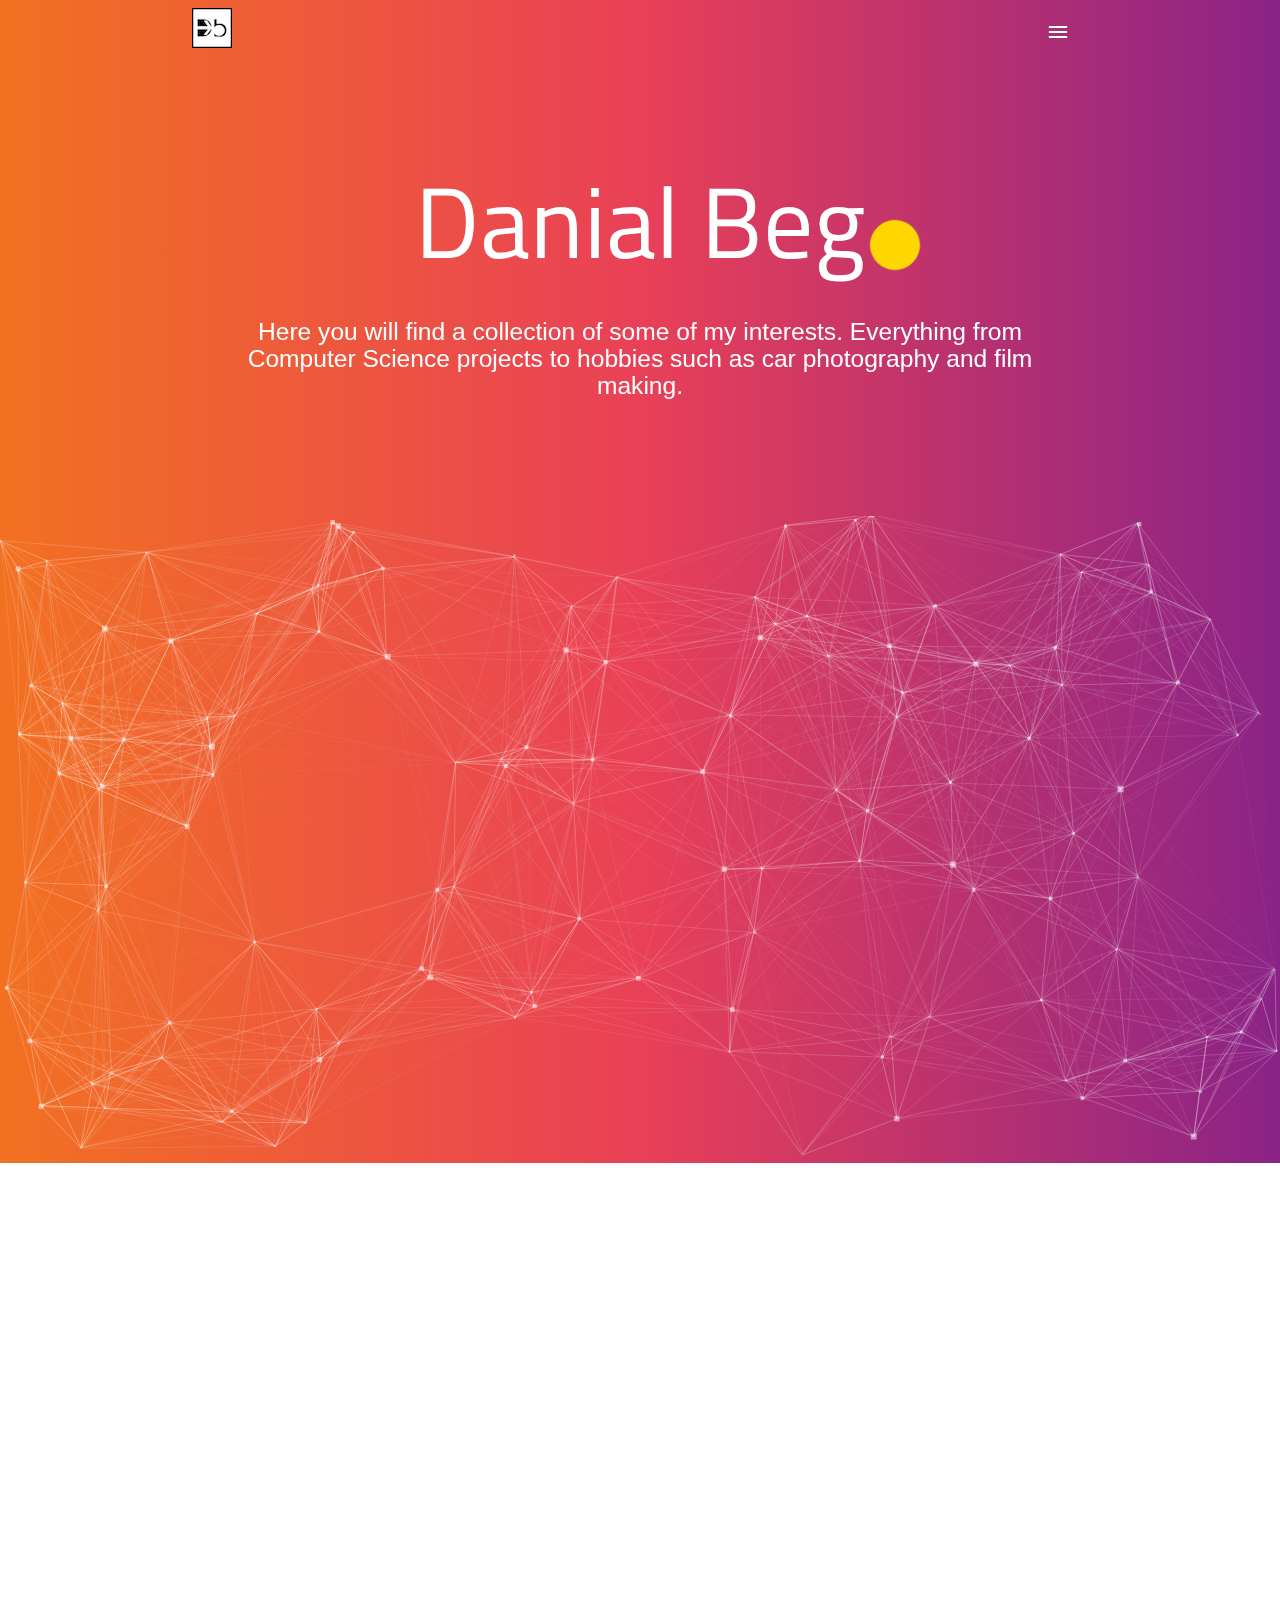
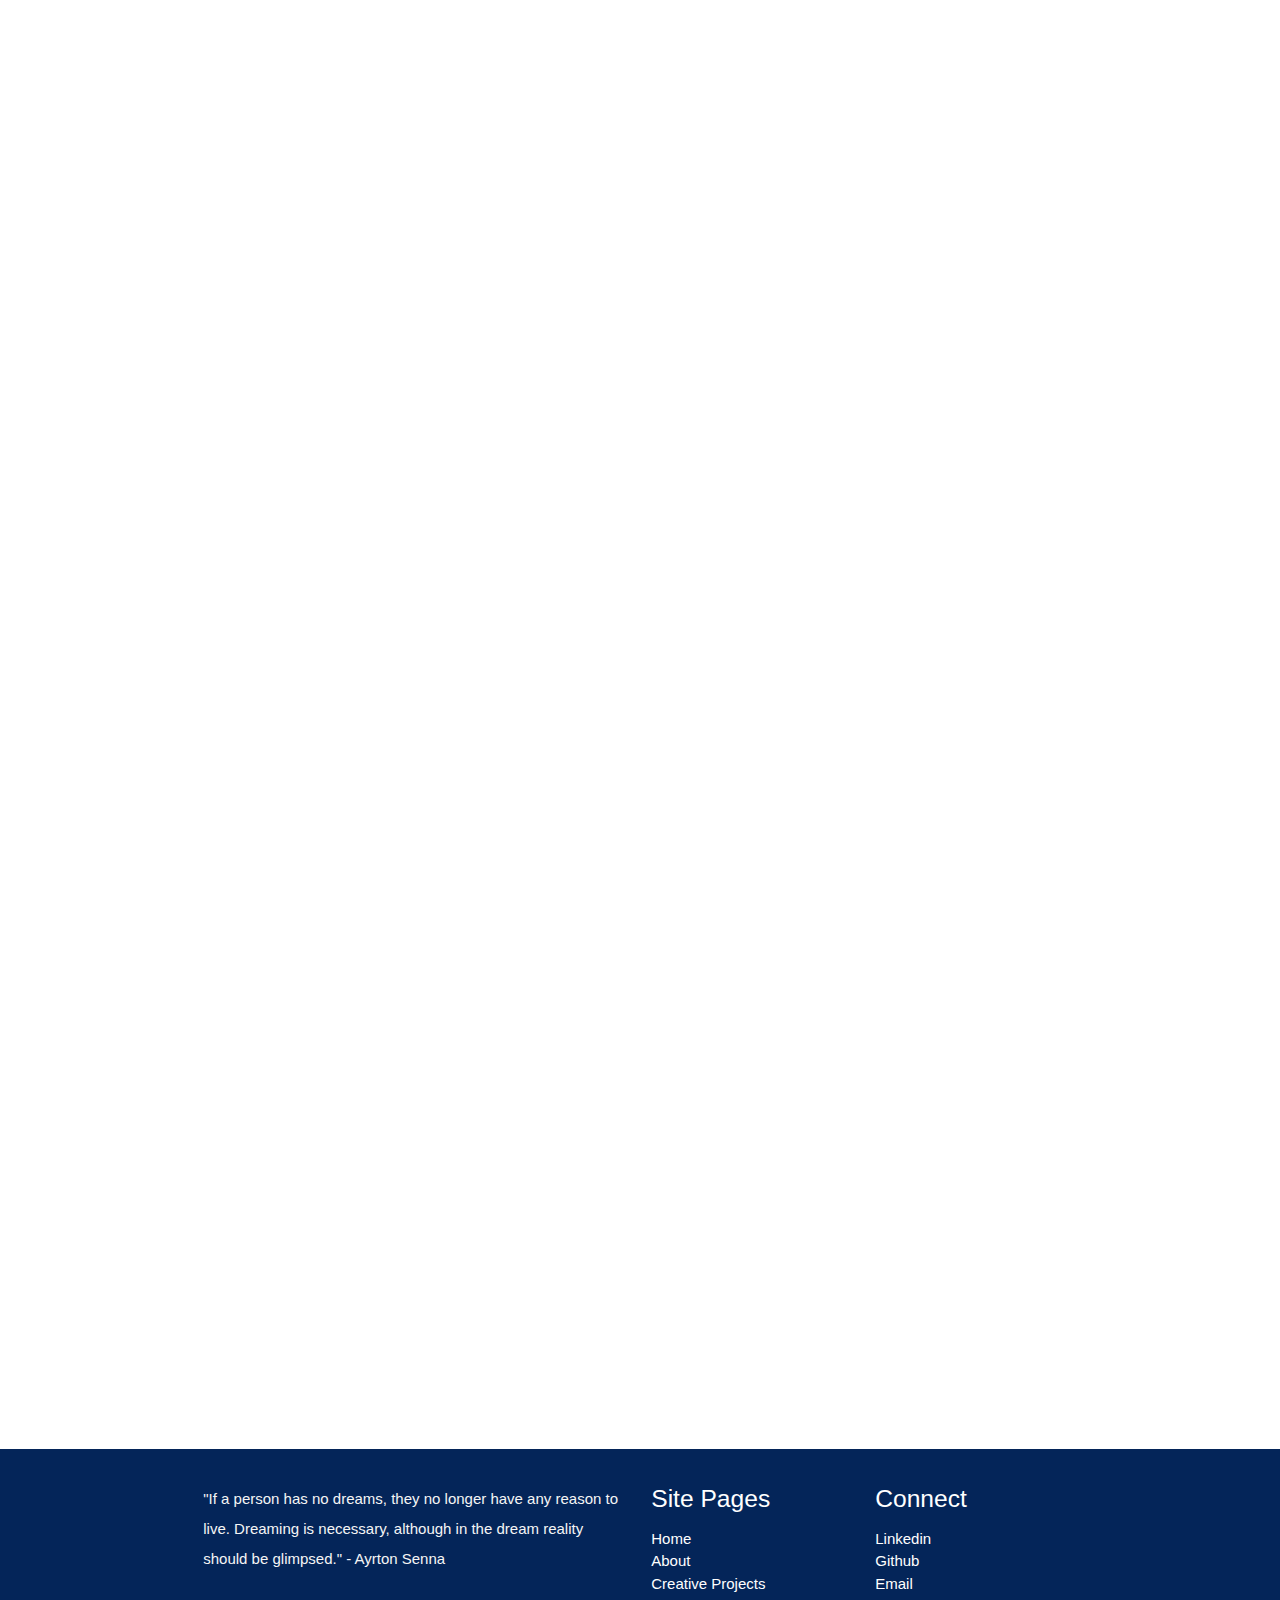
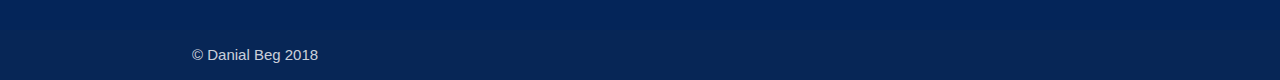
==== commit fd26c04a: "Merge branch 'master' of https://github.com/DanialBeg/DanialBeg.github.io" ====
--- a/index.html
+++ b/index.html
@@ -28,7 +28,8 @@
 
       <ul id="nav-mobile" class="sidenav">
         <li><a href="index">Home</a></li>
-        <li><a href="about">About Me</a></li> 
+        <li><a href="about">About Me</a></li>
+		<li><a href="creative">Creative Projects</a></li> 
       </ul>
       <a href="#" data-target="nav-mobile" class="sidenav-trigger show-on-large right"><i class="material-icons white-text">menu</i></a>
     </div>
@@ -48,7 +49,6 @@
         </div>
         <div class="row center">
           <button class="down-btn"><i class="fas fa-chevron-down"></i></button>
-          <!-- <a href="http://materializecss.com/getting-started.html" id="download-button" class="btn-large waves-effect waves-light teal lighten-1">Get Started</a> -->
         </div>
         <br><br>
 
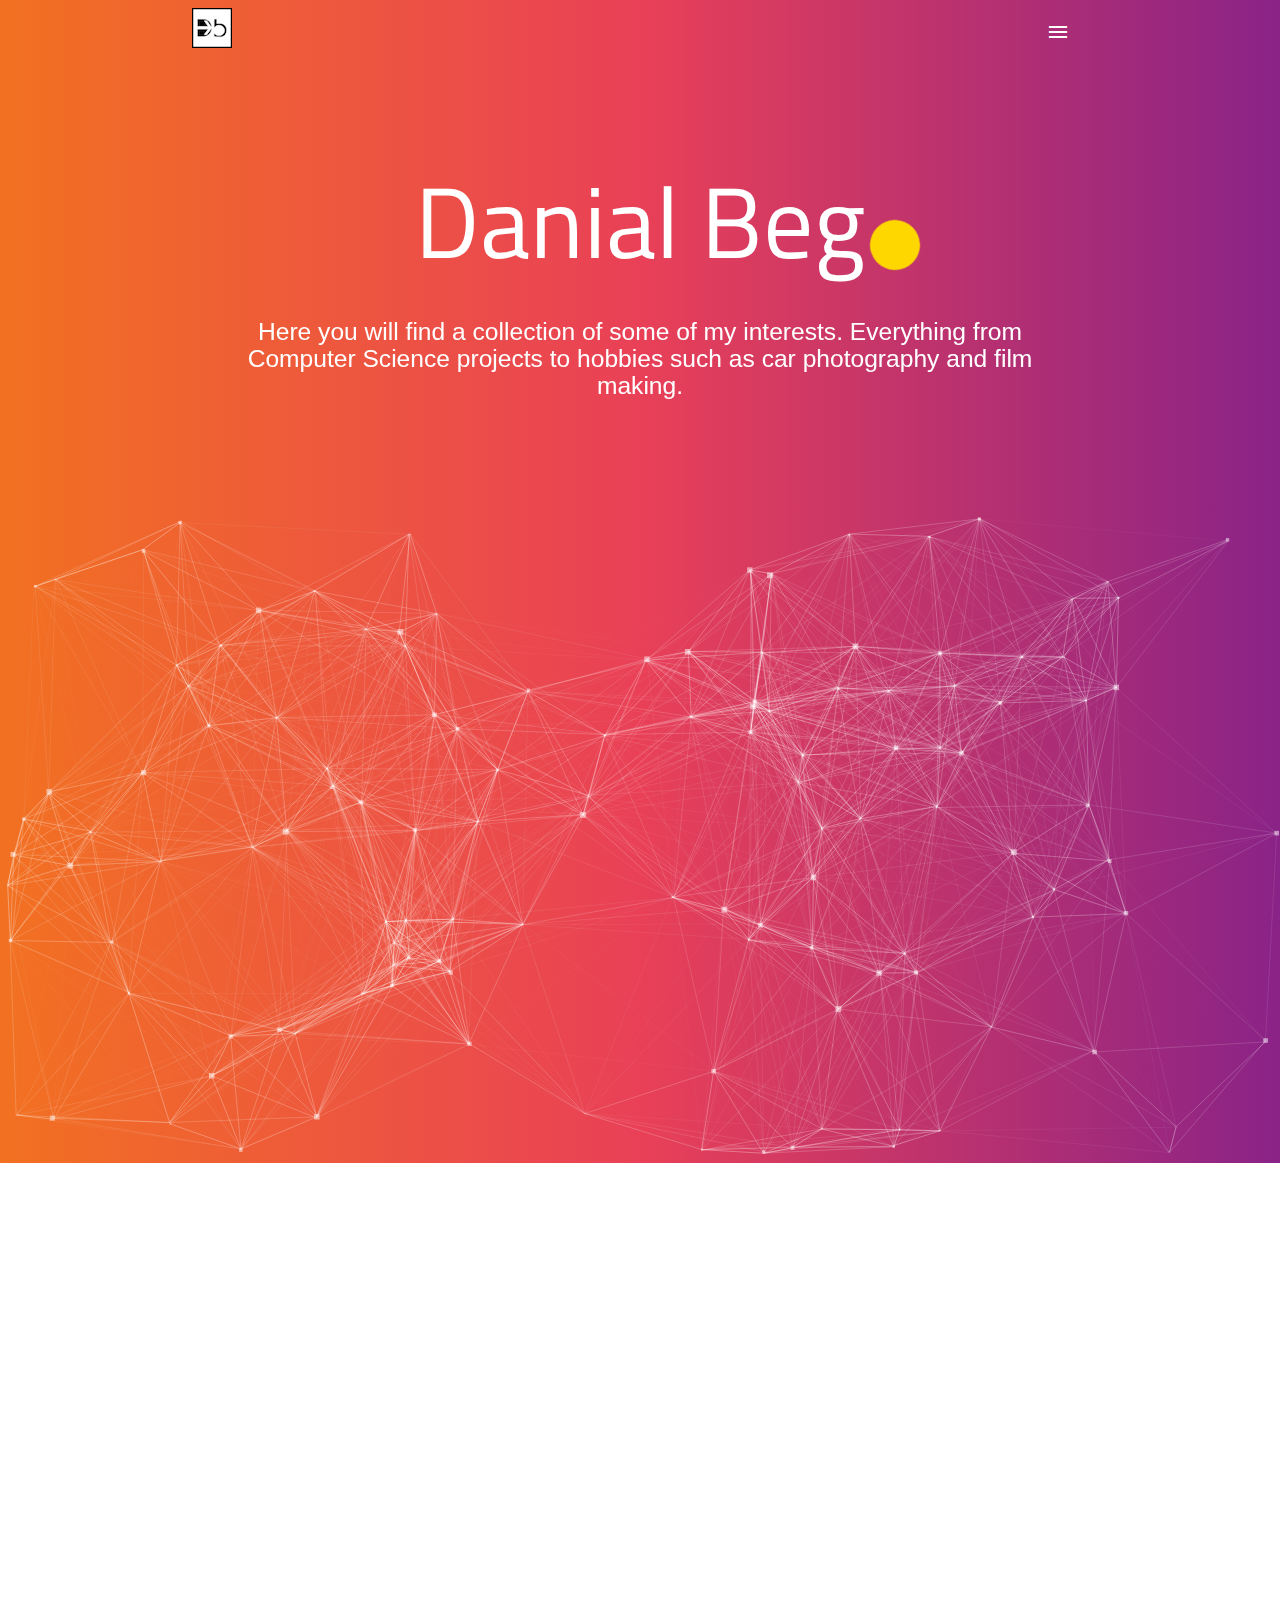
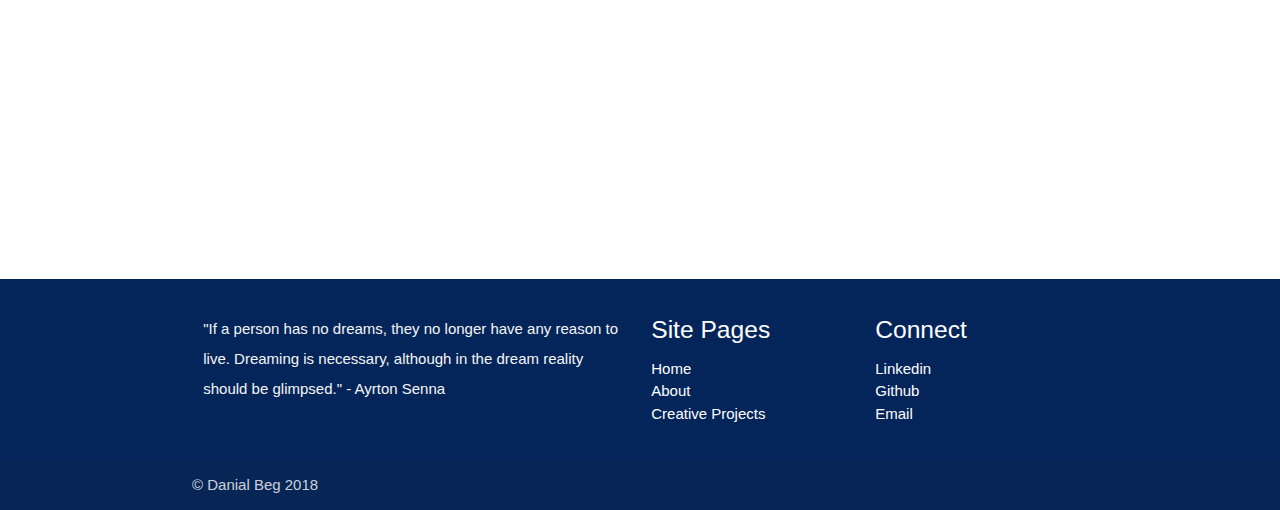
==== commit 26b58cde: "New styles and more entries" ====
--- a/index.html
+++ b/index.html
@@ -129,6 +129,18 @@
           <i class="fab fa-youtube white-text lang-used"></i>
 
       </div>
+	  <br>
+	  <br>
+	  <div class="z-depth-2 round-corner padding-def red-border-sect  animated pulse wow">
+            <p>
+              <a href="https://assistant.google.com/services/a/uid/0000001ee474ec74?hl=en-US" target = "_blank">
+              <img border="0" alt="SVIPE" src="svipe.png" width="100" height="100">
+              </a>
+              <h4 class = "center white-text important-text">Salomondrin's Garage</h4>
+            </p>
+            <p class="middle-align light white-text"> I implemented Google’s DialogFlow to build a Google Assistant application that, when prompted, informed the user about various cars that a celebrity known as Salomondrin owned. The application accesses various intents it has to find out about what the user has inputted and outputs a card using the Google Assistant integration. The goal was to inform new subscribers to Salomondrin's YouTube channel about what cars he owned and it has been successful to a degree with over 150 conversations to date.</p>
+            <i class="fab fa-google white-text lang-used"></i>
+          </div>
         </div>
       </div>
 
--- a/css/style.css
+++ b/css/style.css
@@ -214,4 +214,11 @@
     background: -webkit-linear-gradient(to bottom, #434343, #000000);  /* Chrome 10-25, Safari 5.1-6 */
     background: linear-gradient(to bottom, #434343, #000000); /* W3C, IE 10+/ Edge, Firefox 16+, Chrome 26+, Opera 12+, Safari 7+ */
 
+}
+.red-border-sect {
+    /*border: 3px solid #000;*/
+    background: #FF0000;  /* fallback for old browsers */
+    background: -webkit-linear-gradient(to bottom, #CC0000, #FF6666);  /* Chrome 10-25, Safari 5.1-6 */
+    background: linear-gradient(to bottom, #CC0000, #FF6666); /* W3C, IE 10+/ Edge, Firefox 16+, Chrome 26+, Opera 12+, Safari 7+ */
+
 }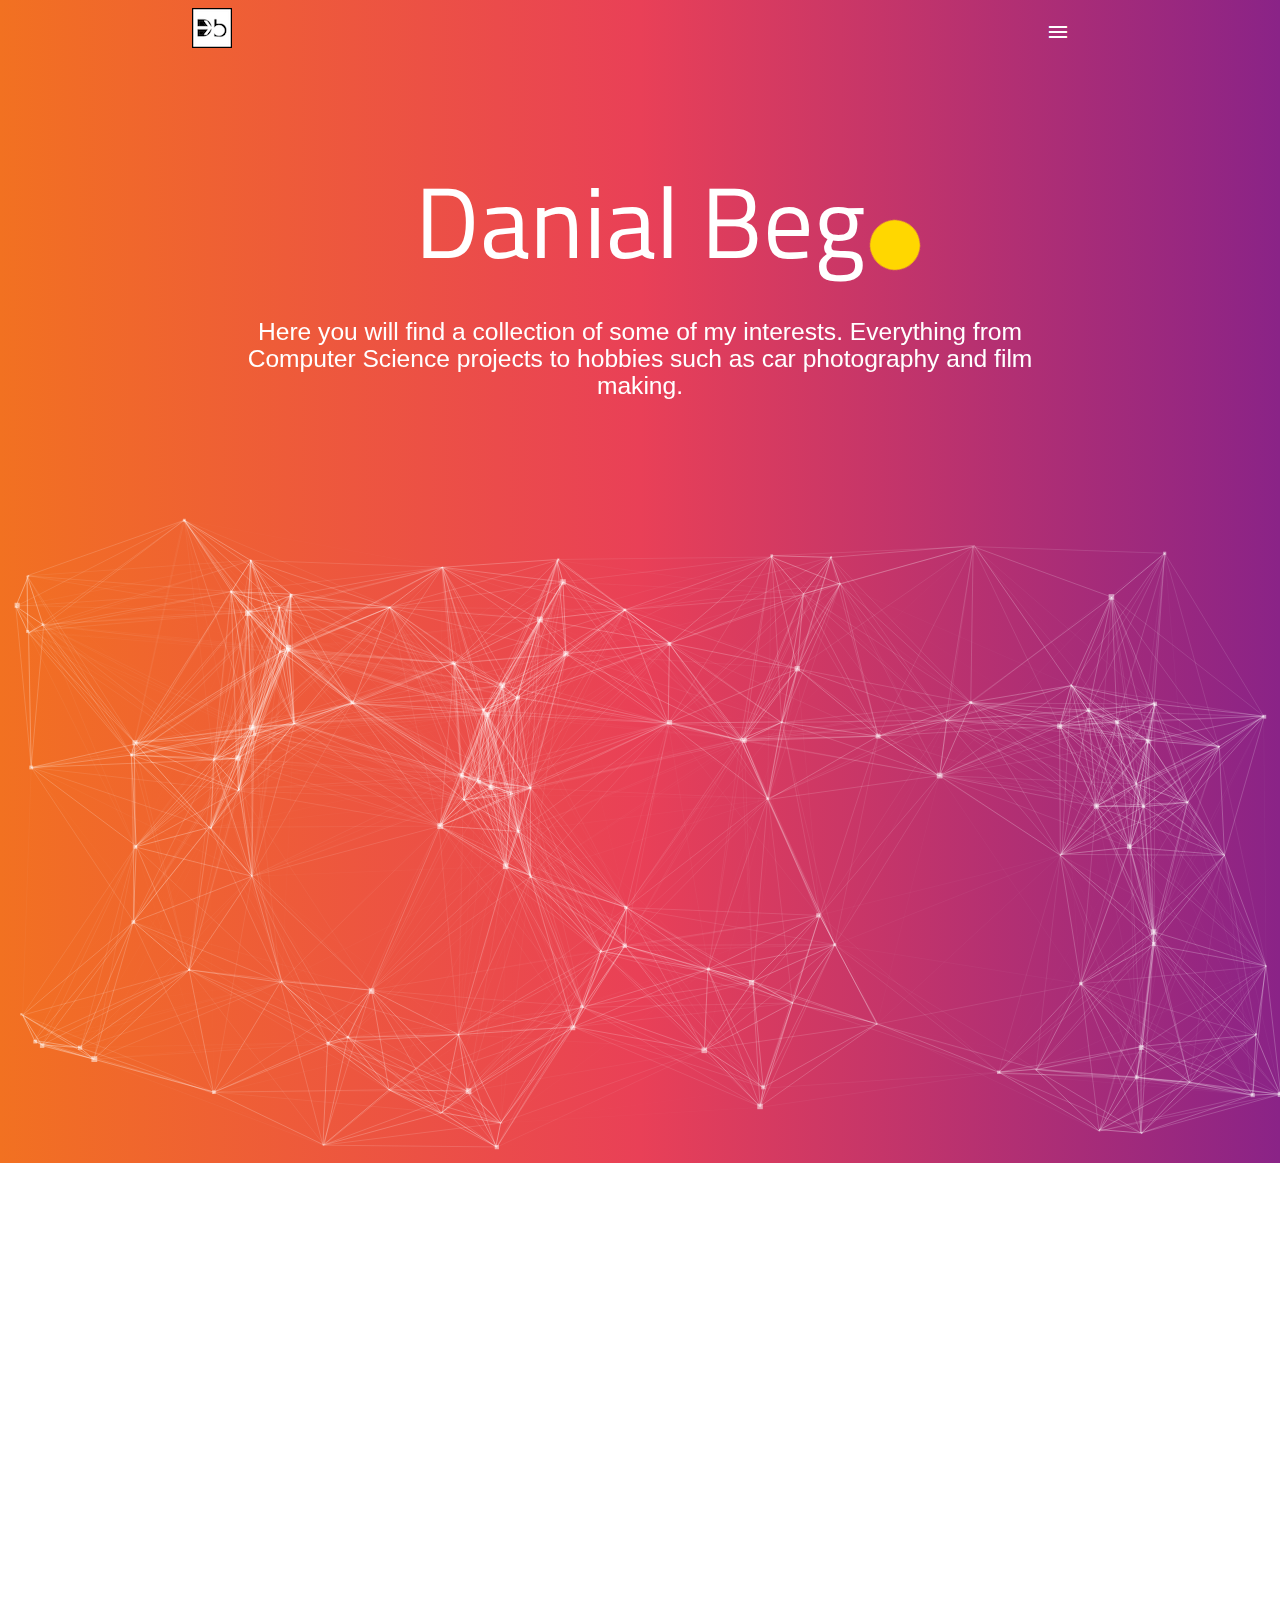
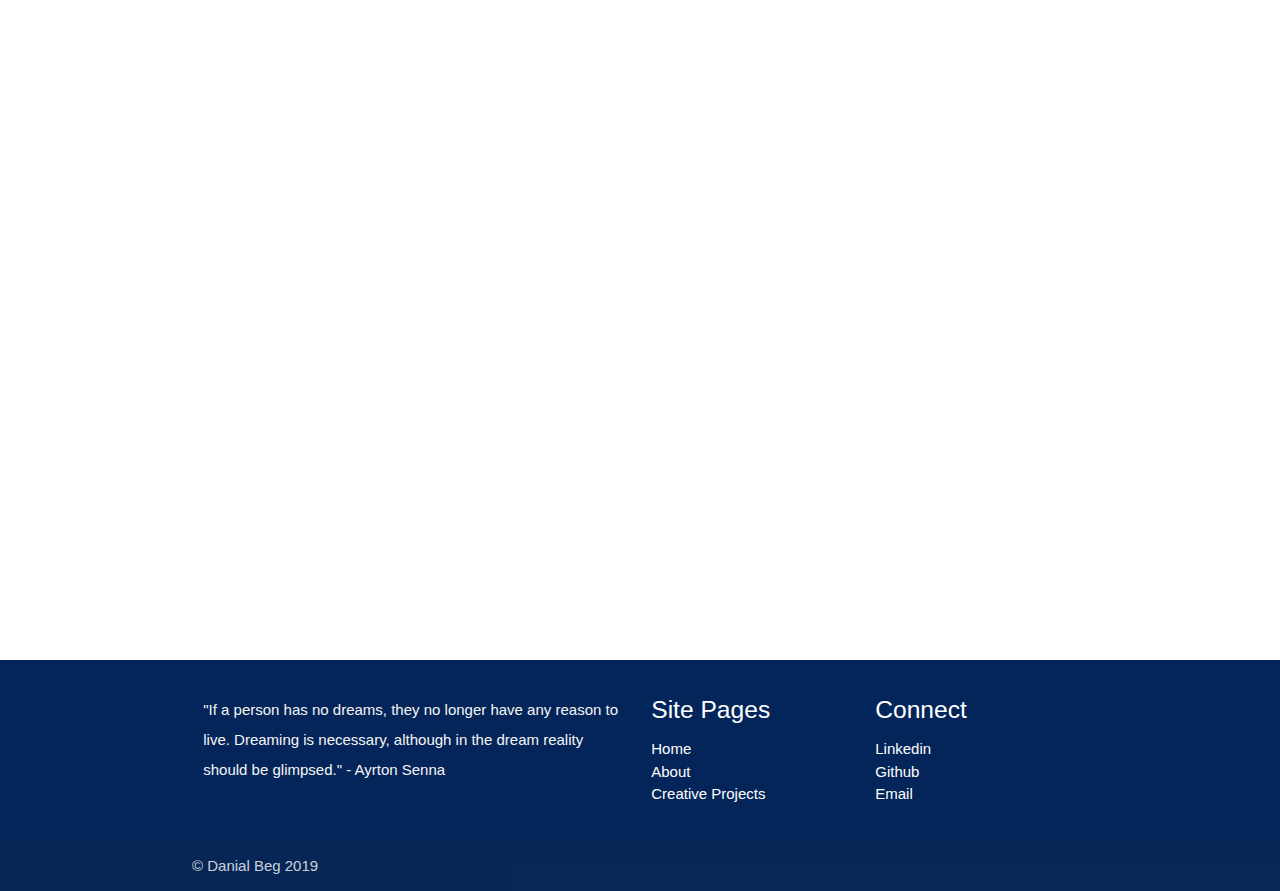
==== commit cd864caa: "Updated text and images" ====
--- a/index.html
+++ b/index.html
@@ -141,6 +141,21 @@
             <p class="middle-align light white-text"> I implemented Google’s DialogFlow to build a Google Assistant application that, when prompted, informed the user about various cars that a celebrity known as Salomondrin owned. The application accesses various intents it has to find out about what the user has inputted and outputs a card using the Google Assistant integration. The goal was to inform new subscribers to Salomondrin's YouTube channel about what cars he owned and it has been successful to a degree with over 150 conversations to date.</p>
             <i class="fab fa-google white-text lang-used"></i>
           </div>
+	<br>
+	<br>
+	
+	<div class="z-depth-2 round-corner padding-def blue-border-sect  animated pulse wow">
+            <p>
+              <a href="https://github.com/DanialBeg/Dealectable" target = "_blank">
+              <img border="0" alt="dealectable" src="dealectable.png" width="200" height="150">
+              </a>
+              <h4 class = "center white-text important-text">Dealectable</h4>
+            </p>
+            <p class="middle-align light white-text"> This is a project we created for a hackathon called Cutie Hack at UCR. The project was an Android based application that took in images of restaurant menus as an input and used Python as well as the Computer Vision package to detect the text in the image and store it as text in a file. We then used Pyrebase to upload that output automatically to a Google Firebase database we had setup which was then accessed by our Android application using Android Studios. The project ended up working with 65% accuracy. I was responsible for most of the Python programming in the project, utilizing OpenCV and also Pyrebase to upload our data to Google Firebase.</p>
+            <i class="fab fa-python white-text lang-used"></i>
+			<i class="fab fa-android white-text lang-used"></i>
+			
+          </div>
         </div>
       </div>
 
@@ -157,41 +172,6 @@
     </div>
     <div class="parallax"><img src="homeLower.jpg" width = "1440" height = "960" alt="Unsplashed background img 2"></div>
   </div>
-
-  <!-- <div class="container">
-    <div class="section">
-  
-      <div class="row">
-        <div class="col s12 m4">
-          <div class="icon-block">
-            <h2 class="center brown-text"><i class="material-icons">flash_on</i></h2>
-            <h5 class="center">Speeds up development</h5>
-
-            <p class="light">We did most of the heavy lifting for you to provide a default stylings that incorporate our custom components. Additionally, we refined animations and transitions to provide a smoother experience for developers.</p>
-          </div>
-        </div>
-
-        <div class="col s12 m4">
-          <div class="icon-block">
-            <h2 class="center brown-text"><i class="material-icons">group</i></h2>
-            <h5 class="center">User Experience Focused</h5>
-
-            <p class="light">By utilizing elements and principles of Material Design, we were able to create a framework that incorporates components and animations that provide more feedback to users. Additionally, a single underlying responsive system across all platforms allow for a more unified user experience.</p>
-          </div>
-        </div>
-
-        <div class="col s12 m4">
-          <div class="icon-block">
-            <h2 class="center brown-text"><i class="material-icons">settings</i></h2>
-            <h5 class="center">Easy to work with</h5>
-
-            <p class="light">We have provided detailed documentation as well as specific code examples to help new users get started. We are also always open to feedback and can answer any questions a user may have about Materialize.</p>
-          </div>
-        </div>
-      </div>
-
-    </div>
-  </div> -->
 
 <footer class="page-footer navyblue" >
     <div class="container">
@@ -223,7 +203,7 @@
     </div>
     <div class="footer-copyright">
       <div class="container">
-      © Danial Beg 2018
+      © Danial Beg 2019
       </div>
     </div>
   </footer>
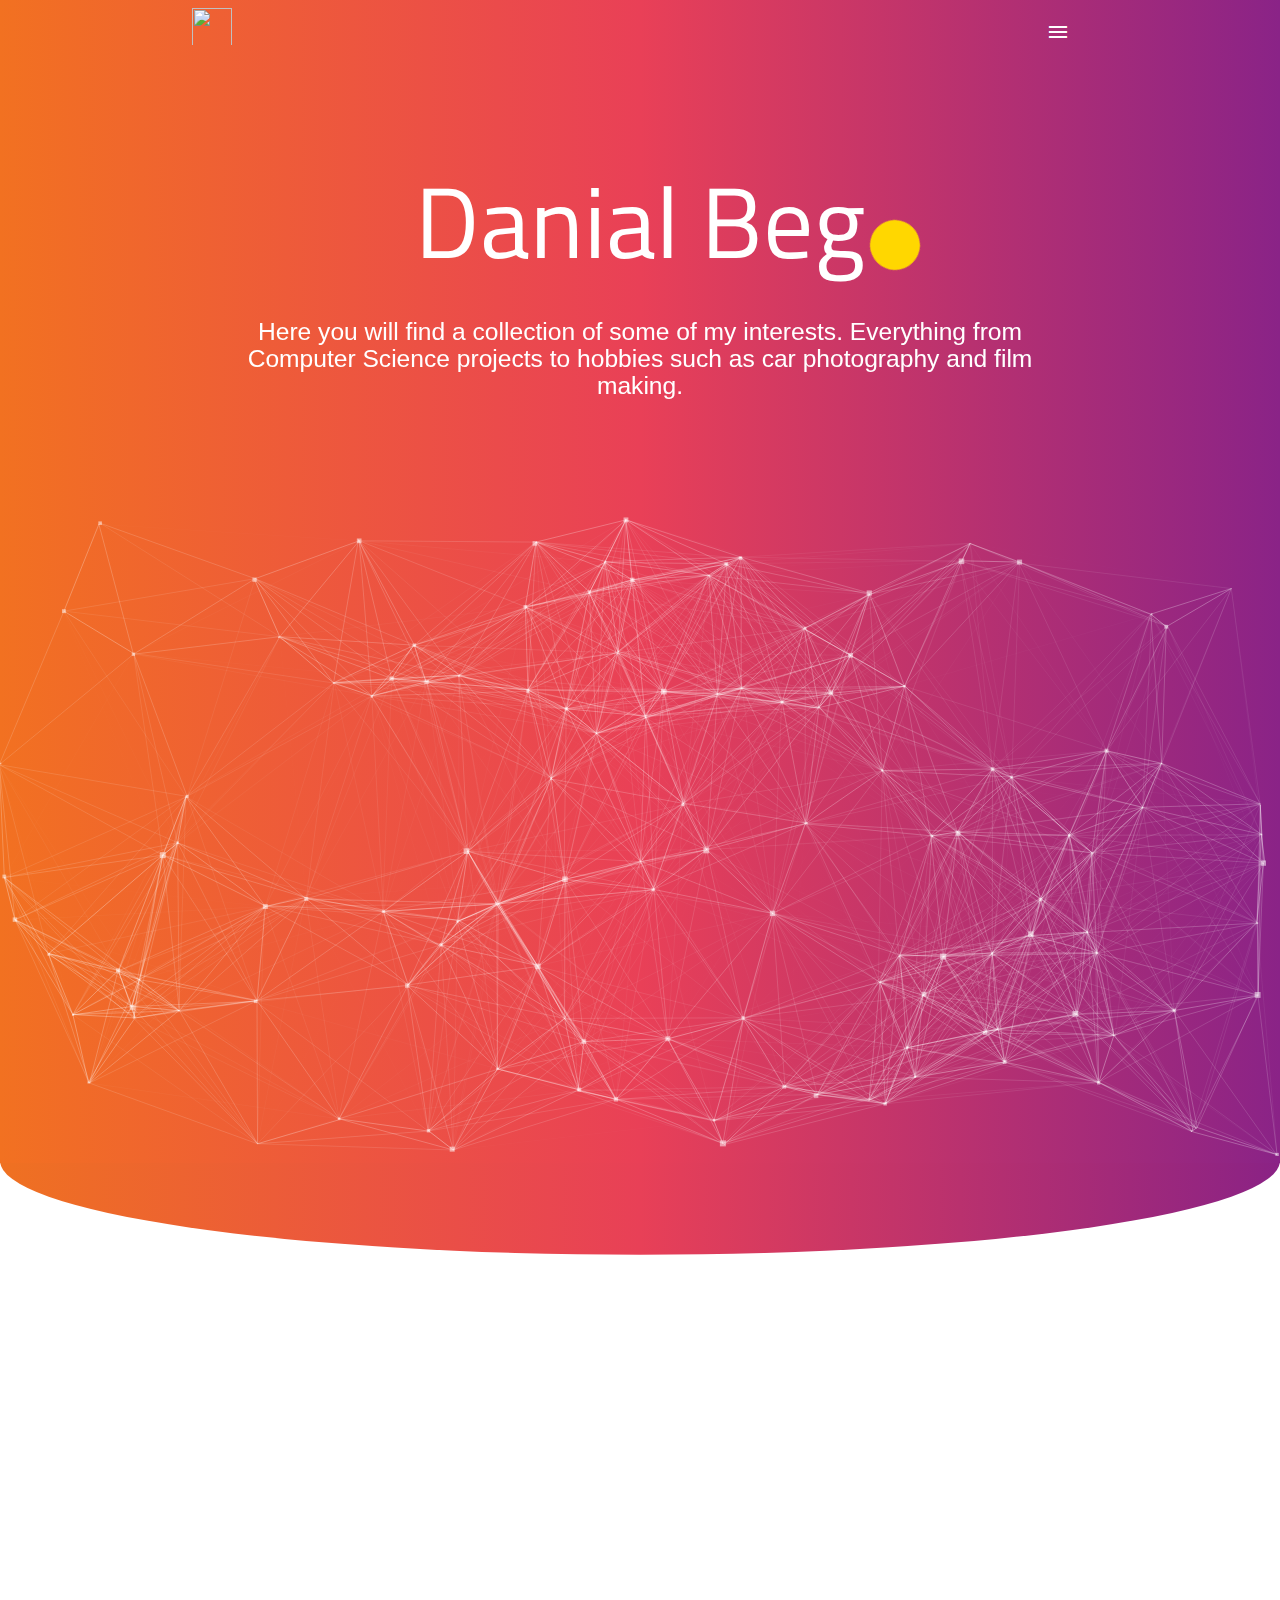
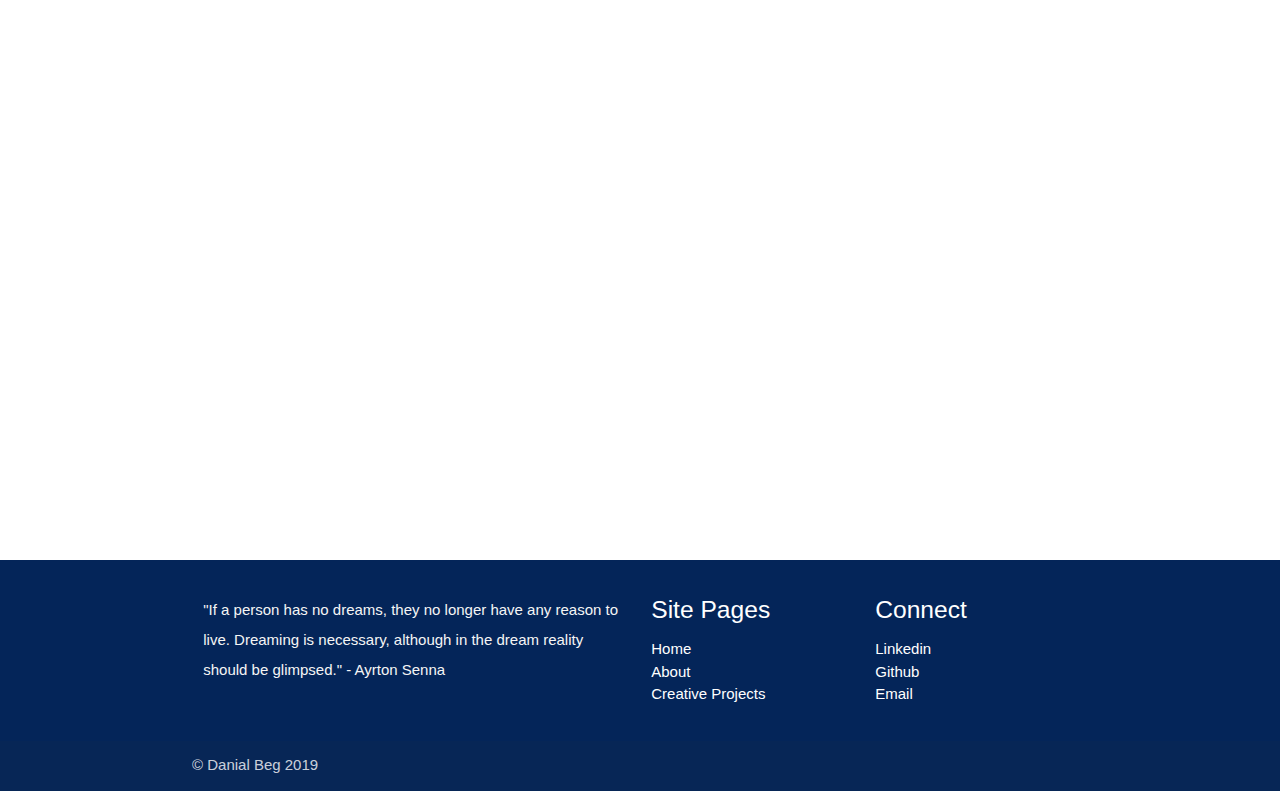
==== commit 1b9a3450: "Removed "dead code"" ====
--- a/index.html
+++ b/index.html
@@ -3,7 +3,7 @@
 <head>
   <meta http-equiv="Content-Type" content="text/html; charset=UTF-8"/>
   <meta name="viewport" content="width=device-width, initial-scale=1"/>
-  <link rel="icon" href="icon.png">
+  <link rel="icon" href="images/icon.png">
   <title>Danial's Portfolio</title>
 
   <!-- CSS  -->
@@ -23,7 +23,7 @@
 
   <nav class="transparent" role="navigation">
     <div class="nav-wrapper container">
-      <a id="logo-container" href="index" class="brand-logo"><img class = "moveimage" src="site-logo.png" width = "40" height = "40"></a>
+      <a id="logo-container" href="index" class="brand-logo"><img class = "moveimage" src="images/site-logo.png" width = "40" height = "40"></a>
       
 
       <ul id="nav-mobile" class="sidenav">
@@ -55,6 +55,15 @@
       </div>
     </div>
   </div>
+  <svg version="1.1" id="Layer_1" xmlns="http://www.w3.org/2000/svg" xmlns:xlink="http://www.w3.org/1999/xlink" x="0px" y="0px"
+	 width="100%" viewBox="0 0 1920 200" enable-background="new 0 0 1920 200" xml:space="preserve">
+<linearGradient id="SVGID_1_" gradientUnits="userSpaceOnUse" x1="0" y1="-3.4044" x2="1920" y2="-3.4044">
+	<stop  offset="0" style="stop-color:#EF7121"/>
+	<stop  offset="0.5" style="stop-color:#E84057"/>
+	<stop  offset="1" style="stop-color:#8A2285"/>
+</linearGradient>
+<ellipse fill="url(#SVGID_1_)" cx="960" cy="-3.404" rx="960" ry="140.993"/>
+</svg>
   <div class="container wow main-body">
     <div class="section">
 
@@ -103,7 +112,7 @@
           <div class="z-depth-2 round-corner padding-def tc-border-sect animated pulse wow">
           <p>
             <a href="http://technologicoders.weebly.com/" target = "_blank">
-            <img border="0" alt="Technologicoders" src="tc.png" width="100" height="100">
+            <img border="0" alt="Technologicoders" src="images/tc.png" width="100" height="100">
             </a>
             <h4 class = "center white-text important-text">Technologicoders</h4>
           </p>
@@ -119,7 +128,7 @@
           <div class="z-depth-2 round-corner padding-def black-border-sect animated pulse wow">
           <p>
             <a href="https://www.instagram.com/hyperchargedvideos/" target = "_blank">
-            <img border="0" alt="Hypercharged" src="hypercharged.png" width="100" height="100">
+            <img border="0" alt="Hypercharged" src="images/hypercharged.png" width="100" height="100">
             </a>
             <h4 class = "center white-text important-text">Hypercharged</h4>
           </p>
@@ -134,7 +143,7 @@
 	  <div class="z-depth-2 round-corner padding-def red-border-sect  animated pulse wow">
             <p>
               <a href="https://assistant.google.com/services/a/uid/0000001ee474ec74?hl=en-US" target = "_blank">
-              <img border="0" alt="SVIPE" src="svipe.png" width="100" height="100">
+              <img border="0" alt="SVIPE" src="images/svipe.png" width="100" height="100">
               </a>
               <h4 class = "center white-text important-text">Salomondrin's Garage</h4>
             </p>
@@ -147,7 +156,7 @@
 	<div class="z-depth-2 round-corner padding-def blue-border-sect  animated pulse wow">
             <p>
               <a href="https://github.com/DanialBeg/Dealectable" target = "_blank">
-              <img border="0" alt="dealectable" src="dealectable.png" width="200" height="150">
+              <img border="0" alt="dealectable" src="images/dealectable.png" width="200" height="150">
               </a>
               <h4 class = "center white-text important-text">Dealectable</h4>
             </p>
@@ -170,7 +179,7 @@
         </div>
       </div>
     </div>
-    <div class="parallax"><img src="homeLower.jpg" width = "1440" height = "960" alt="Unsplashed background img 2"></div>
+    <div class="parallax"><img src="images/homeLower.jpg" width = "1440" height = "960" alt="Unsplashed background img 2"></div>
   </div>
 
 <footer class="page-footer navyblue" >
@@ -196,7 +205,6 @@
             <li><a class="white-text" href="https://www.linkedin.com/in/danial-beg-b476b1109/" target = "_blank">Linkedin</a></li>
             <li><a class="white-text" href="https://github.com/DanialBeg" target = "_blank">Github</a></li>
             <li><a class="white-text" href="mailto:dbeg001@ucr.edu">Email</a></li>
-            <!--<li><a class="white-text" href="#!">Link 4</a></li>-->
           </ul>
         </div>
       </div>
--- a/css/style.css
+++ b/css/style.css
@@ -26,6 +26,13 @@
   margin-left: 68%;
   margin-top: 350px;
 }
+  #profileImg {
+      width: 100% !important;
+      display: block;
+      height: auto;
+      margin: 0 auto !important;
+  }
+
 .down-btn {
   font-size: 40px;
   color: white !important;
@@ -221,4 +228,11 @@
     background: -webkit-linear-gradient(to bottom, #CC0000, #FF6666);  /* Chrome 10-25, Safari 5.1-6 */
     background: linear-gradient(to bottom, #CC0000, #FF6666); /* W3C, IE 10+/ Edge, Firefox 16+, Chrome 26+, Opera 12+, Safari 7+ */
 
+}
+.blue-border-sect {
+    /*border: 3px solid #000;*/
+    background: #00ECFF;  /* fallback for old browsers */
+    background: -webkit-linear-gradient(to bottom, #00F7FF, #0083FF);  /* Chrome 10-25, Safari 5.1-6 */
+    background: linear-gradient(to bottom, #00F7FF, #0083FF); /* W3C, IE 10+/ Edge, Firefox 16+, Chrome 26+, Opera 12+, Safari 7+ */
+
 }